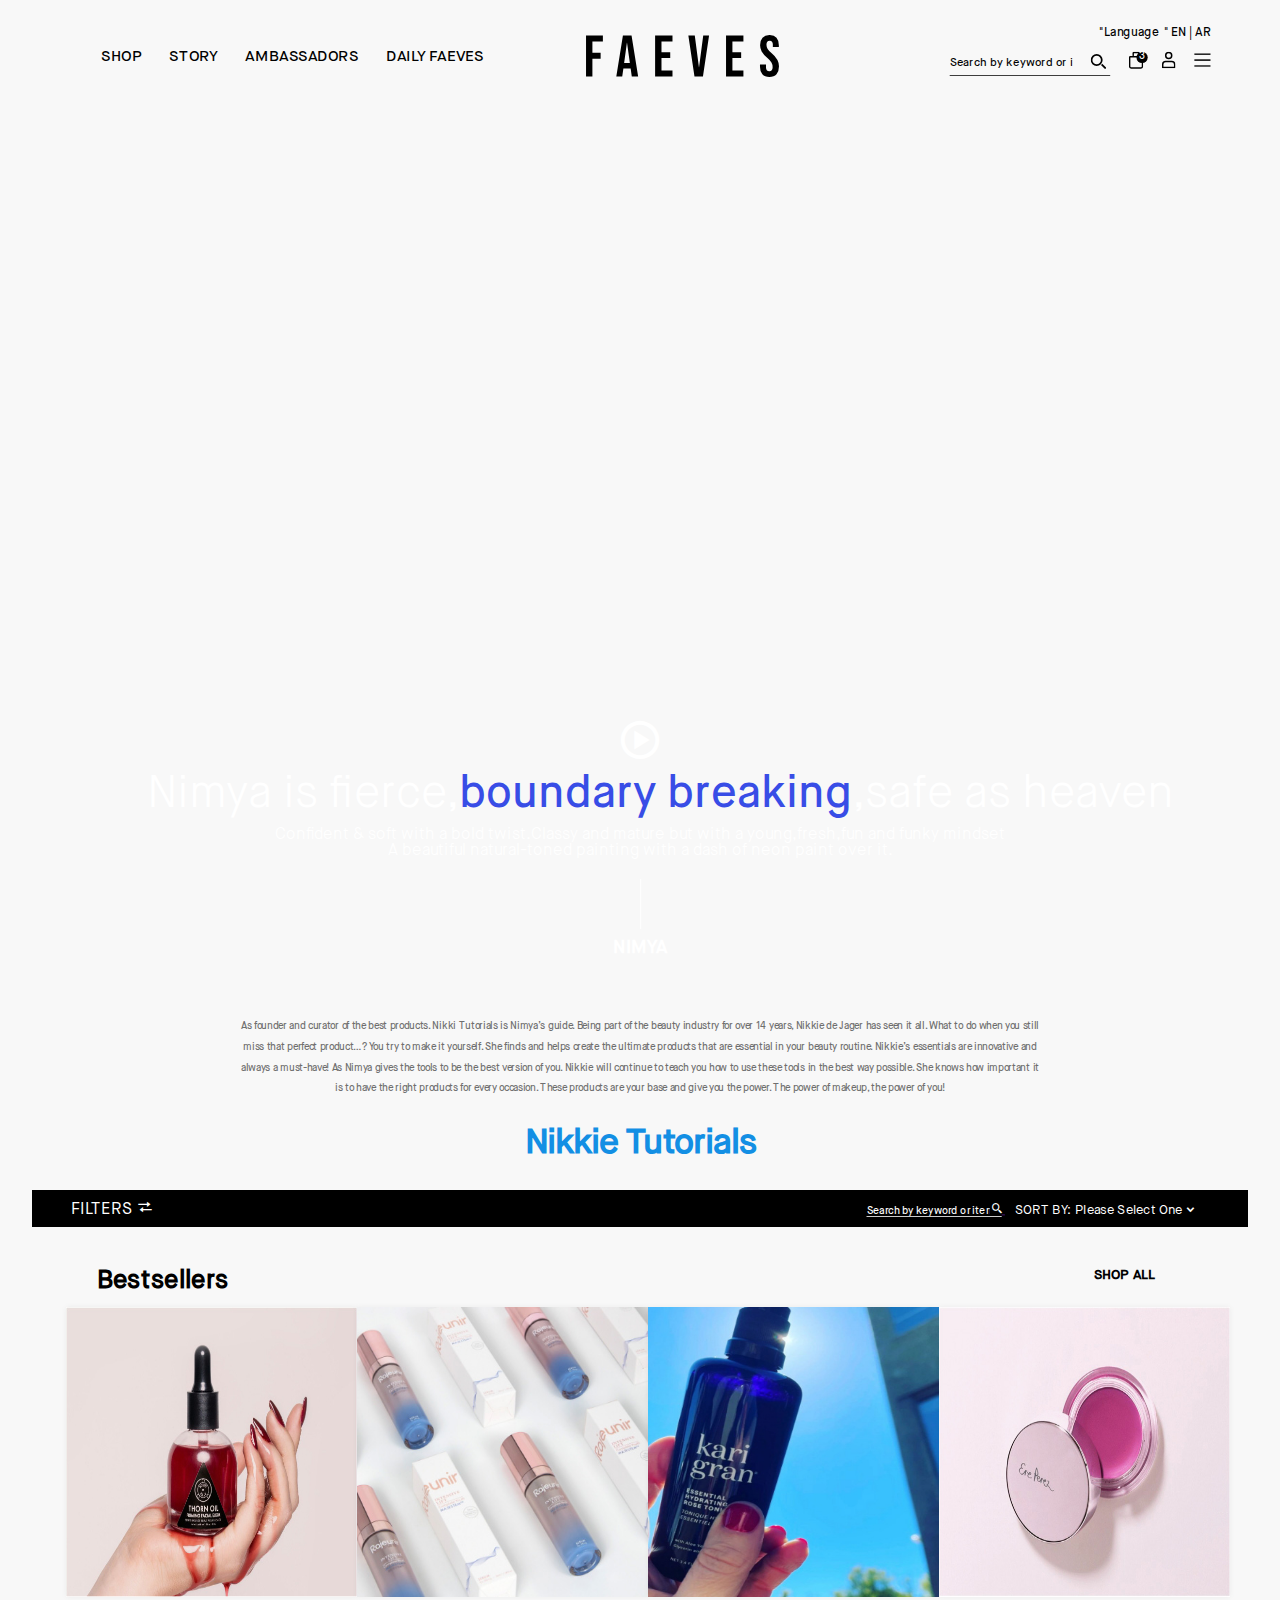
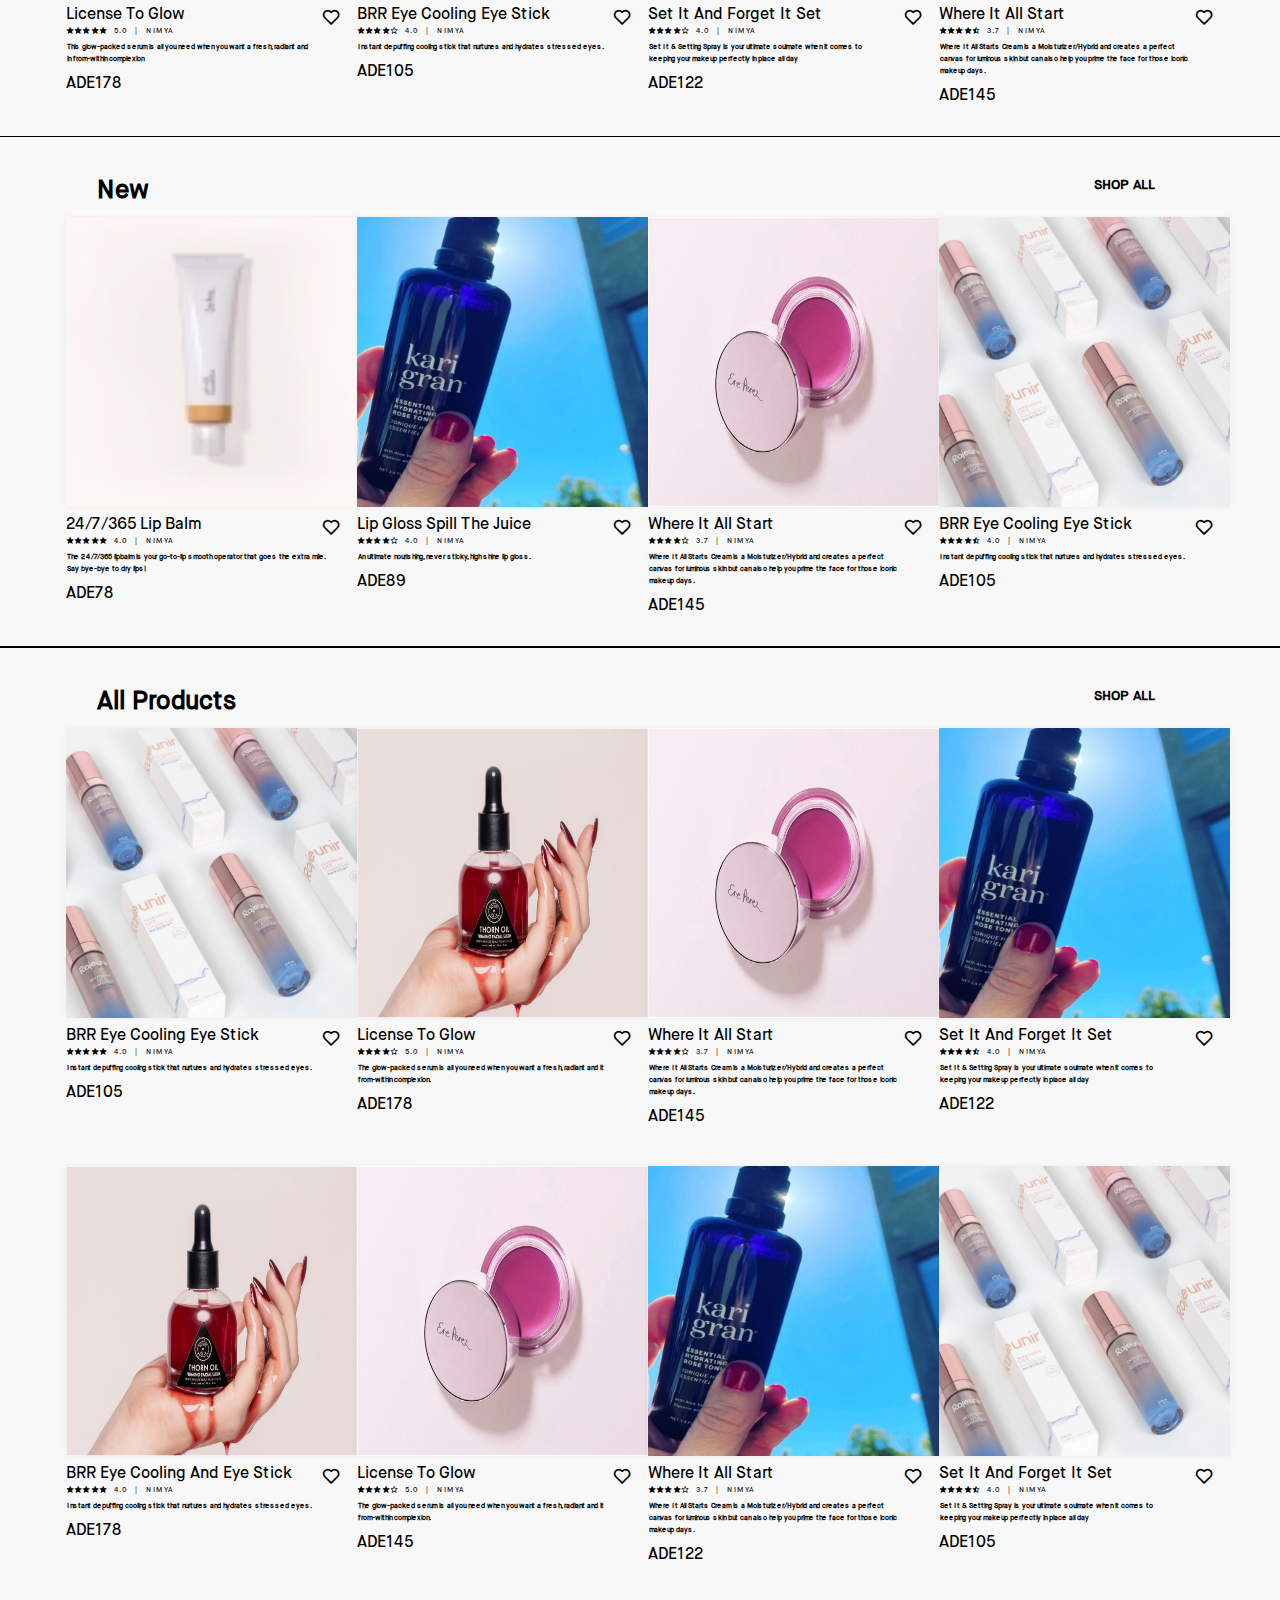
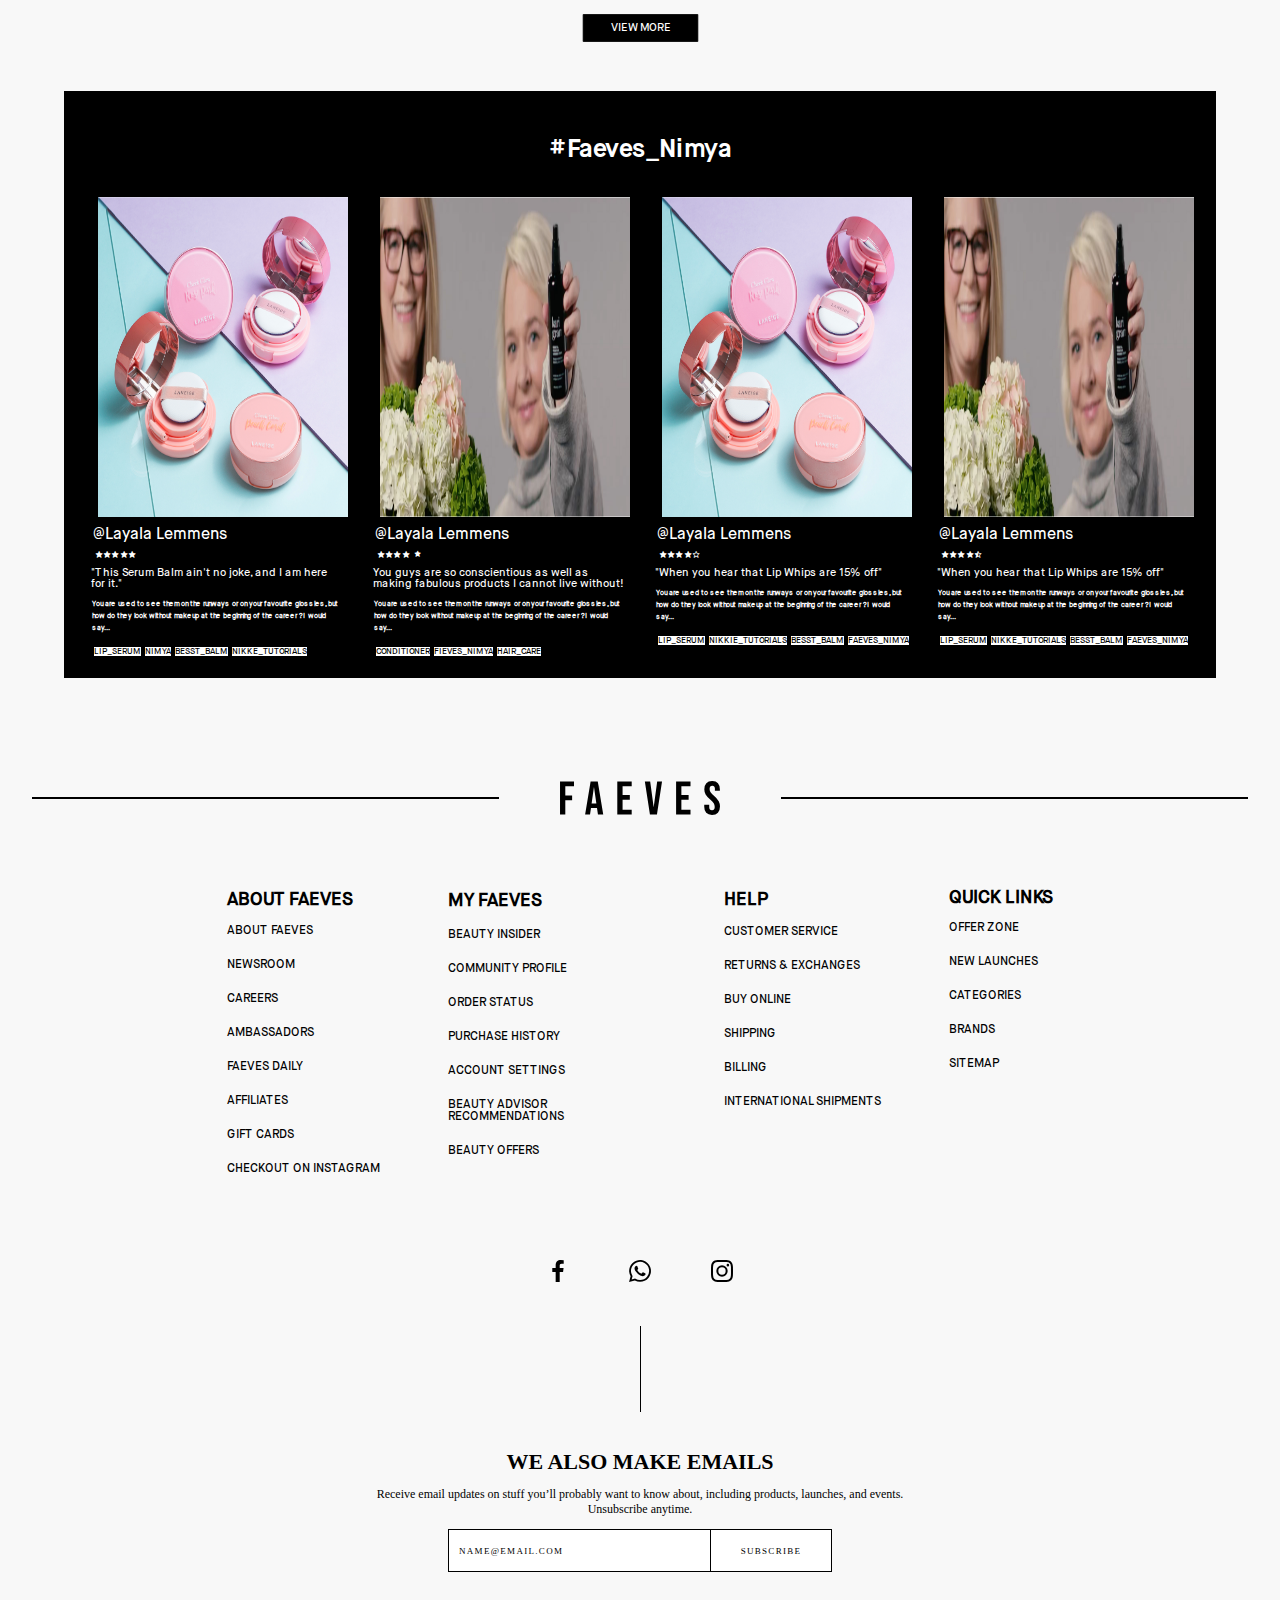
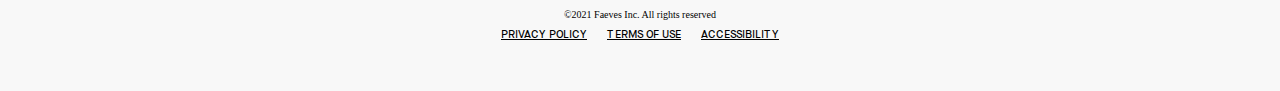
==== page1.html @ 7bf9bc18 "1st commit" ====
<!DOCTYPE html>
<html lang="en">
<head>
    <meta charset="UTF-8">
    <meta name="viewport" content="width=device-width, initial-scale=1.0">
    <title>Faeves</title>
    <link rel="stylesheet" href="./page1.css">
    <link rel="stylesheet" href="./header.css">
    <link rel="stylesheet" href="./footer.css">
    <link rel="stylesheet" href="./video.css">
        <!-- or -->
        <link rel="stylesheet"
        href="https://unpkg.com/boxicons@latest/css/boxicons.min.css">
        <link rel="stylesheet" href="./header.css">

</head>
<body>
      <!-- <nav>
        <li>
           <a href="#" class="link burgerDropdown">
            <svg id="Component_45_11" data-name="Component 45 - 11"
            xmlns="https://www.w3.org/2000/svg" width="22" height="22"></svg>
           </a>
        </li>
        </ul>
    </div>
</div>
</nav>  
 -->


<nav class=" navbar container "  >
<div class="left">
    <ul class="list">
        <li><a href="#">SHOP</a></li>
        <li><a href="#">STORY</a></li>
        <li><a href="#">AMBASSADORS</a></li>
        <li><a href="#">DAILY FAEVES</a></li>
    </ul>
   
</div>
  <div>
    <a href="index.html" class="brand_logo"> 
        <img src="./images/faeves_logo.svg" alt="">
    </a>
</div>

<div class="right_nav">
<div class="Language">
    <p class="languageText">"Language &nbsp;"
        <span class="languageOption"> EN | AR</span>
    </p>
</div>

<ul class="right_nav-bottom" style="display: flex;">
    <li class="search">
      <a href="/search.html" class="header-search-input">
        <input type="text" placeholder="Search by keyword or item" disabled="">
        <svg xmlns="http://www.w3.org/2000/svg" width="20.479" height="19.675" viewBox="0 0 20.479 19.675">
          <g id="Group_6273" data-name="Group 6273" transform="translate(0)">
            <path id="Path_17" data-name="Path 17" d="M-2770.068,1615.45h0a1.267,1.267,0,0,1-1.792,0l-4.611-4.611a8.842,8.842,0,0,0,1.677-1.909l4.727,4.727A1.267,1.267,0,0,1-2770.068,1615.45Z" transform="translate(2790.176 -1596.146)"></path>
            <g id="Group_17" data-name="Group 17">
              <path id="Path_18" data-name="Path 18" d="M-2864.127,1535.663a7.977,7.977,0,0,1-7.969-7.968,7.977,7.977,0,0,1,7.969-7.968,7.977,7.977,0,0,1,7.968,7.968A7.977,7.977,0,0,1-2864.127,1535.663Zm0-13.643a5.681,5.681,0,0,0-5.675,5.675,5.681,5.681,0,0,0,5.675,5.675,5.682,5.682,0,0,0,5.675-5.675A5.682,5.682,0,0,0-2864.127,1522.02Z" transform="translate(2872.096 -1519.727)"></path>
            </g>
          </g>
        </svg>
      </a>
    </li>

    <li>
      <button type="button" id="cartBtn" aria-label="cart" class="link nav-button">
        <svg xmlns="http://www.w3.org/2000/svg" width="18.964" height="22.563" viewBox="0 0 18.964 22.563">
          <g id="Group_10890" data-name="Group 10890" transform="translate(4.74)">
            <path id="Path_788" data-name="Path 788" d="M1314.534,172.689a.949.949,0,0,1-.948-.948V168.9H1307.9v2.845a.948.948,0,0,1-1.9,0V168.9a1.9,1.9,0,0,1,1.9-1.9h5.689a1.9,1.9,0,0,1,1.9,1.9v2.845A.949.949,0,0,1,1314.534,172.689Z" transform="translate(-1306 -167)"></path>
          </g>
          <path id="Path_789" data-name="Path 789" d="M1318.068,171H1302.9a1.9,1.9,0,0,0-1.9,1.9v12.327a2.845,2.845,0,0,0,2.845,2.845h13.275a2.844,2.844,0,0,0,2.845-2.845V172.9A1.9,1.9,0,0,0,1318.068,171Zm0,14.223a.949.949,0,0,1-.948.948h-13.275a.949.949,0,0,1-.948-.948V172.9h15.171Z" transform="translate(-1301 -165.505)"></path>
        </svg>
        <span class="cartQuantity"> 3 </span>
      </button>
    </li>

    <li>
      <button type="button" id="signInBtn" aria-label="Sign-In" class="link nav-button">
        <svg id="user_profile_people" data-name="user, profile, people" xmlns="http://www.w3.org/2000/svg" width="18" height="22" viewBox="0 0 18 22">
          <path id="user_profile_people-2" data-name="user, profile, people" d="M12,11A5,5,0,1,0,7,6,5,5,0,0,0,12,11Zm0-8A3,3,0,1,1,9,6a3,3,0,0,1,3-3ZM4,23H20a1,1,0,0,0,1-1V18a5.006,5.006,0,0,0-5-5H8a5.006,5.006,0,0,0-5,5v4a1,1,0,0,0,1,1Zm1-5a3,3,0,0,1,3-3h8a3,3,0,0,1,3,3v3H5Z" transform="translate(-3 -1)"></path>
        </svg>
      </button>
    </li>
    <li>
      <a href="#" class="link burgerDropdown" id="burgerDropdown">
        <svg id="Component_45_11" data-name="Component 45 – 11" xmlns="http://www.w3.org/2000/svg" width="22" height="18" viewBox="0 0 22 18">
          <g id="Group_867" data-name="Group 867" transform="translate(0.001)">
            <g id="Group_866" data-name="Group 866">
              <g id="Group_865" data-name="Group 865">
                <g id="Group_864" data-name="Group 864">
                  <g id="Group_863" data-name="Group 863">
                    <rect id="Rectangle_861" data-name="Rectangle 861" width="22" height="2" transform="translate(-0.001)"></rect>
                    <rect id="Rectangle_862" data-name="Rectangle 862" width="22" height="2" transform="translate(-0.001 8)"></rect>
                    <rect id="Rectangle_863" data-name="Rectangle 863" width="22" height="2" transform="translate(-0.001 16)"></rect>
                  </g>
                </g>
              </g>
            </g>
          </g>
        </svg>
       </a>
    </li>
  </ul>
</div>
 </nav>
    <section >
     <video src="./videos/pexels-jean-van-der-meulen-11254215 (2160p).mp4" autoplay loop muted  height="100"></video>
    
    <div class="video-text">
    <i class='bx bx-play-circle'></i>
    <h2>Nimya is fierce,<span style="color: rgb(56, 77, 230);">boundary breaking</span>,safe as heaven</h2>
    <p>Confident & soft with a bold twist.Classy and mature but with a young,fresh,fun and funky mindset</p>
    <p>A beautiful natural-toned painting with a dash of neon paint over it.</p>
    <div class="nimya">  <span></span>
    </div>
    <h4>NIMYA</h4>
    </section>
     
    <section>
    <div class="brandText">As founder and curator of the best products. Nikki Tutorials is Nimya’s guide. Being part of the beauty industry for over 14 years, Nikkie de Jager has seen it all. What to do when you still <br>
       miss that perfect product…? You try to make it yourself. She finds and helps create the ultimate products that are essential in your beauty routine. Nikkie’s essentials are innovative and <br>
        always a must-have! As Nimya gives the tools to be the best version of you. Nikkie will continue to teach you how to use these tools in the best way possible. She knows how important it <br>
         is to have the right products for every occasion. These products are your base and give you the power. The power of makeup, the power of you!
         
         <h1> Nikkie Tutorials</h1>
   </div>   
      </section>

      
     
     <!--- Bestsellers -->
    
     <section>
      <nav class="product-nav  container">
       <div class="filter">
           FILTERS <i class='bx bx-transfer'></i>
        </div>
       <div class="filter-right">
          <a href="" class="search_input">
           <input type="text" placeholder="Search by keyword or item" disabled="">
           <i class='bx bx-search-alt-2' style="width: 20.479; height: 19.675;"></i>
       </a>
       <p>SORT BY: Please Select One</p>
        <i class='bx bxs-chevron-down' ></i>
      </div>
      </nav>
</section>

        <!-- Bestsellers Products -->
        <section class="bestsellers" id="product">
          <div class="right-text">
            <h4>Bestsellers</h4> 
            <h5>SHOP ALL</h5>
          </div>
          
          <div class="products">
            <div class="row">
              <div class="img1">
                <img src="./images/curatedBrand/curatedBrand_five.jpg" alt=""></div>
               <div class="product-text">
                <p>License To Glow</p>
                <p class="heart-icon">
                  <i class='bx bx-heart'></i>
                 </p>
               </div>
               <div class="ratting">
                <i class='bx bxs-star'></i>
                <i class='bx bxs-star'></i>
                <i class='bx bxs-star'></i>
                <i class='bx bxs-star'></i>
                <i class='bx bxs-star'></i>
                <p> 5.0 &nbsp; | &nbsp; NIMYA</p>
               </div>

               <div class="price">
                <h6>This glow-packed serum is all you need when you want a fresh, radiant and <br>
                  in from-within complexion </h6>
                  <p>ADE178</p>

               </div>
            </div>
                  
            <div class="row">
              <div class="img2">
                <img src="./images/signup/shopCategory/category_four.jpg" alt=""></div>
              <div class="product-text">
                <p>BRR Eye Cooling Eye Stick</p>
                <p class="heart-icon">
                  <i class='bx bx-heart'></i>
                 </p>
               </div>
               <div class="ratting">
                <i class='bx bxs-star'></i>
                <i class='bx bxs-star'></i>
                <i class='bx bxs-star'></i>
                <i class='bx bxs-star'></i>
                <i class='bx bx-star'></i>
                <p> 4.0 &nbsp; | &nbsp; NIMYA</p>
               </div>

               <div class="price">
                <h6>Instant depuffing cooling stick that nurtunes and hydrates stressed eyes. </h6>
                  <p>ADE105</p>

               </div>
            </div>
            <div class="row">
              <div class="img3">
                <img src="./images/reviewSlider/revImg_two.jpg" alt="">
              </div>
              <div class="product-text">
                <p>Set It And Forget It Set </p>
                <p class="heart-icon">
                  <i class='bx bx-heart'></i>
                 </p>
               </div>
               <div class="ratting">
                <i class='bx bxs-star'></i>
                <i class='bx bxs-star'></i>
                <i class='bx bxs-star'></i>
                <i class='bx bxs-star'></i>
                <i class='bx bx-star'></i>
                <p> 4.0 &nbsp; | &nbsp; NIMYA</p>
               </div>

               <div class="price">
                <h6>Set It & Setting Spray is your ultimate soulmate when it comes to <br>
                keeping your makeup perfectly in place all day </h6>
                  <p>ADE122</p>

               </div>
            </div>
            <div class="row">
              <div class="img4">
                <img src="./images/curatedBrand/curatedBrand_two.jpg" alt="">
              </div>
              <div class="product-text">
                <p>Where It All Start</p>
                <p class="heart-icon">
                  <i class='bx bx-heart'></i>
                 </p>
               </div>
               <div class="ratting">
                <i class='bx bxs-star'></i>
                <i class='bx bxs-star'></i>
                <i class='bx bxs-star'></i>
                <i class='bx bxs-star'></i>
                <i class='bx bxs-star-half' ></i>
                <p> 3.7 &nbsp; | &nbsp; NIMYA</p>
               </div>

               <div class="price">
                <h6>Where It All Starts Cream is a Moisturizer/Hybrid and creates a perfect <br>
                canvas for luminous skin but can also help you prime the face for those iconic <br>
                makeup days. </h6>
                  <p>ADE145</p>
               </div>
            </div>
          </div>
          <span></span>
        </section>

        <div class="product-seperator">
          <span></span>
      </div>
        
                 <!--New Products -->


                 <section class="bestsellers"  id="product">
                  <div class="right-text">
                    <h4>New</h4>
                    <h5>SHOP ALL</h5>
                  </div>
                  <div class="products">
                    <div class="row ">
                      <div class="img5">
                        <img src="./images/header/cartImg/cart-img-two.jpg" alt="">
                      </div>
                      <div class="product-text">
                        <p>24/7/365 Lip Balm</p>
                        <p class="heart-icon">
                          <i class='bx bx-heart'></i>
                         </p>
                       </div>
                       <div class="ratting">
                        <i class='bx bxs-star'></i>
                        <i class='bx bxs-star'></i>
                        <i class='bx bxs-star'></i>
                        <i class='bx bxs-star'></i>
                        <i class='bx bxs-star'></i>
                        <p> 4.0 &nbsp; | &nbsp; NIMYA</p>
                       </div>
        
                       <div class="price">
                        <h6>The 24/7/365 lipbalm is your go-to-lip smooth operator that goes the extra mile. <br>
                        Say bye-bye to dry lips! </h6>
                          <p>ADE78</p>
        
                       </div>
                    </div>
                          
                    <div class="row ">
                      <div class="img6">
                        <img src="./images/reviewSlider/revImg_two.jpg" alt="">
                      </div>
                      
                      <div class="product-text">
                        <p>Lip Gloss Spill The Juice</p>
                        <p class="heart-icon">
                          <i class='bx bx-heart'></i>
                         </p>
                       </div>
                       <div class="ratting">
                        <i class='bx bxs-star'></i>
                        <i class='bx bxs-star'></i>
                        <i class='bx bxs-star'></i>
                        <i class='bx bxs-star'></i>
                        <i class='bx bx-star'></i>
                        <p> 4.0 &nbsp; | &nbsp; NIMYA</p>
                       </div>
        
                       <div class="price">
                        <h6> An ultimate nourishing, never sticky, high shine lip gloss.</h6> 
                          <p>ADE89</p>
        
                       </div>
                    </div>
                    <div class="row">
                      <div class="img7">
                        <img src="./images/curatedBrand/curatedBrand_two.jpg" alt="">
                      </div>
                      
                      <div class="product-text">
                        <p>Where It All Start</p>
                        <p class="heart-icon">
                          <i class='bx bx-heart'></i>
                         </p>
                       </div>
                       <div class="ratting">
                        <i class='bx bxs-star'></i>
                        <i class='bx bxs-star'></i>
                        <i class='bx bxs-star'></i>
                        <i class='bx bxs-star'></i>
                        <i class='bx bx-star'></i>
                        <p> 3.7 &nbsp; | &nbsp; NIMYA</p>
                       </div>
        
                       <div class="price">
                        <h6>Where It All Starts Cream is a Moisturizer/Hybrid and creates a perfect <br>
                          canvas for luminous skin but can also help you prime the face for those iconic <br>
                          makeup days. </h6>
                          <p>ADE145</p>
        
                       </div>
                    </div>
                    <div class="row ">
                      <div class="img8">
                        <img src="./images/signup/shopCategory/category_four.jpg" alt="">
                      </div>
                      
                      <div class="product-text">
                        <p>BRR Eye Cooling Eye Stick</p>
                        <p class="heart-icon">
                          <i class='bx bx-heart'></i>
                         </p>
                       </div>
                       <div class="ratting">
                        <i class='bx bxs-star'></i>
                        <i class='bx bxs-star'></i>
                        <i class='bx bxs-star'></i>
                        <i class='bx bxs-star'></i>
                        <i class='bx bxs-star-half' ></i>
                        <p> 4.0 &nbsp; | &nbsp; NIMYA</p>
                       </div>
        
                       <div class="price">
                        <h6>Instant depuffing cooling stick that nurtures and hydrates stressed eyes. </h6>
                          <p>ADE105</p>
                       </div>
                    </div>
                  </div>
                 </section>
                 
                 <div class="product-seperator">
                  <span></span>
              </div>


              <!-- All Products-->

              <section class="bestsellers"  id="product">
                <div class="right-text">
                  <h4>All Products</h4>
                  <h5>SHOP ALL</h5>
                </div>
                <div class="products">
                  <div class="row ">
                    <div class="img9">
                      <img src="./images/signup/shopCategory/category_four.jpg" alt="">
                    </div>
                    
                    <div class="product-text">
                      <p>BRR Eye Cooling Eye Stick</p>
                      <p class="heart-icon">
                        <i class='bx bx-heart'></i>
                       </p>
                     </div>
                     <div class="ratting">
                      <i class='bx bxs-star'></i>
                      <i class='bx bxs-star'></i>
                      <i class='bx bxs-star'></i>
                      <i class='bx bxs-star'></i>
                      <i class='bx bxs-star'></i>
                      <p> 4.0 &nbsp; | &nbsp; NIMYA</p>
                     </div>
      
                     <div class="price">
                      <h6>Instant depuffing cooling stick that nurtures and hydrates stressed eyes. </h6>
                        <p>ADE105</p>
      
                     </div>
                  </div>
                        
                  <div class="row">
                    <div class="img10">
                      <img src="./images/curatedBrand/curatedBrand_five.jpg" alt="">
                    </div>
                   
                    <div class="product-text">
                      <p>License To Glow</p>
                      <p class="heart-icon">
                        <i class='bx bx-heart'></i>
                       </p>
                     </div>
                     <div class="ratting">
                      <i class='bx bxs-star'></i>
                      <i class='bx bxs-star'></i>
                      <i class='bx bxs-star'></i>
                      <i class='bx bxs-star'></i>
                      <i class='bx bx-star'></i>
                      <p> 5.0 &nbsp; | &nbsp; NIMYA</p>
                     </div>
      
                     <div class="price">
                      <h6>The glow-packed serum is all you need when you want a fresh, radiant and it <br>
                      from-within complexion.</h6> 
                        <p>ADE178</p>
      
                     </div>
                  </div>
                  <div class="row ">
                    <div class="img11">
                      <img src="./images/curatedBrand/curatedBrand_two.jpg" alt="">
                    </div>
                   
                    <div class="product-text">
                      <p>Where It All Start</p>
                      <p class="heart-icon">
                        <i class='bx bx-heart'></i>
                       </p>
                     </div>
                     <div class="ratting">
                      <i class='bx bxs-star'></i>
                      <i class='bx bxs-star'></i>
                      <i class='bx bxs-star'></i>
                      <i class='bx bxs-star'></i>
                      <i class='bx bx-star'></i>
                      <p> 3.7 &nbsp; | &nbsp; NIMYA</p>
                     </div>
      
                     <div class="price">
                      <h6>Where It All Starts Cream is a Moisturizer/Hybrid and creates a perfect <br>
                        canvas for luminous skin but can also help you prime the face for those iconic <br>
                        makeup days. </h6>
                        <p>ADE145</p>
      
                     </div>
                  </div>
                  <div class="row">
                    <div class="img12">
                      <img src="./images/reviewSlider/revImg_two.jpg" alt="">
                    </div>
                   
                    <div class="product-text">
                      <p>Set It And Forget It Set</p>
                      <p class="heart-icon">
                        <i class='bx bx-heart'></i>
                       </p>
                     </div>
                     <div class="ratting">
                      <i class='bx bxs-star'></i>
                      <i class='bx bxs-star'></i>
                      <i class='bx bxs-star'></i>
                      <i class='bx bxs-star'></i>
                      <i class='bx bxs-star-half' ></i>
                      <p> 4.0 &nbsp; | &nbsp; NIMYA</p>
                     </div>
      
                     <div class="price">
                      <h6>Set It & Setting Spray is your ultimate soulmate when it comes to <br>
                        keeping your makeup perfectly in place all day  </h6>
                        <p>ADE122</p>
                     </div>
                  </div>
                </div>
               </section>

                        
              <section class="bestsellers"  id="product">
                <div class="right-text">
                </div>
                <div class="products">
                  <div class="row ">
                    <div class="img13">
                      <img src="./images/curatedBrand/curatedBrand_five.jpg" alt="">
                    </div>
                    <div class="product-text">
                      <p>BRR Eye Cooling And Eye Stick</p>
                      <p class="heart-icon">
                        <i class='bx bx-heart'></i>
                       </p>
                     </div>
                     <div class="ratting">
                      <i class='bx bxs-star'></i>
                      <i class='bx bxs-star'></i>
                      <i class='bx bxs-star'></i>
                      <i class='bx bxs-star'></i>
                      <i class='bx bxs-star'></i>
                      <p> 4.0 &nbsp; | &nbsp; NIMYA</p>
                     </div>
      
                     <div class="price">
                      <h6>Instant depuffing cooling stick that nurtures and hydrates stressed eyes. </h6>
                        <p>ADE178</p>
      
                     </div>
                  </div>
                        
                  <div class="row ">
                    <div class="img14">
                      <img src="./images/curatedBrand/curatedBrand_two.jpg" alt="">
                    </div>
                    
                    <div class="product-text">
                      <p>License To Glow</p>
                      <p class="heart-icon">
                        <i class='bx bx-heart'></i>
                       </p>
                     </div>
                     <div class="ratting">
                      <i class='bx bxs-star'></i>
                      <i class='bx bxs-star'></i>
                      <i class='bx bxs-star'></i>
                      <i class='bx bxs-star'></i>
                      <i class='bx bx-star'></i>
                      <p> 5.0 &nbsp; | &nbsp; NIMYA</p>
                     </div>
      
                     <div class="price">
                      <h6>The glow-packed serum is all you need when you want a fresh, radiant and it <br>
                      from-within complexion.</h6> 
                        <p>ADE145</p>
      
                     </div>
                  </div>
                  <div class="row ">
                    <div class="img15">
                      <img src="./images/reviewSlider/revImg_two.jpg" alt="">
                    </div>
                   
                    <div class="product-text">
                      <p>Where It All Start</p>
                      <p class="heart-icon">
                        <i class='bx bx-heart'></i>
                       </p>
                     </div>
                     <div class="ratting">
                      <i class='bx bxs-star'></i>
                      <i class='bx bxs-star'></i>
                      <i class='bx bxs-star'></i>
                      <i class='bx bxs-star'></i>
                      <i class='bx bx-star'></i>
                      <p> 3.7 &nbsp; | &nbsp; NIMYA</p>
                     </div>
      
                     <div class="price">
                      <h6>Where It All Starts Cream is a Moisturizer/Hybrid and creates a perfect <br>
                        canvas for luminous skin but can also help you prime the face for those iconic <br>
                        makeup days. </h6>
                        <p>ADE122</p>
      
                     </div>
                  </div>
                  <div class="row">
                    <div class="img16">
                      <img src="./images/signup/shopCategory/category_four.jpg" alt="">
                    </div>
                   
                    <div class="product-text">
                      <p>Set It And Forget It Set </p>
                      <p class="heart-icon">
                        <i class='bx bx-heart'></i>
                       </p>
                     </div>
                     <div class="ratting">
                      <i class='bx bxs-star'></i>
                      <i class='bx bxs-star'></i>
                      <i class='bx bxs-star'></i>
                      <i class='bx bxs-star'></i>
                      <i class='bx bxs-star-half' ></i>
                      <p> 4.0 &nbsp; | &nbsp; NIMYA</p>
                     </div>
      
                     <div class="price">
                      <h6>Set It & Setting Spray is your ultimate soulmate when it comes to <br>
                        keeping your makeup perfectly in place all day  </h6>
                        <p>ADE105</p>
                     </div>
                  </div>
                </div>
               </section>

               <div class="view-more"><p>VIEW MORE</p></div>


                  <!--#Fieves-NIMYA-->

                  <section class="bestsellers-dark"  id="product">
                    <div class="right-text-dark">
                       <p>#Faeves_Nimya</p>
                      
                    </div>
                    <div class="products-dark">
                      <div class="row-dark">
                        <img src="./images/signup/shopCategory/category_three.png" alt="">
                         <div class="product-dark">
                          <p>@Layala Lemmens</p>
                         </div>
                       
                         <div class="ratting-dark">
                          <i class='bx bxs-star'></i>
                          <i class='bx bxs-star'></i>
                          <i class='bx bxs-star'></i>
                          <i class='bx bxs-star'></i>
                          <i class='bx bxs-star'></i>
                         </div>
                         <div class="product-detail"> "This Serum Balm ain't no joke, and I am here <br>
                          for it."</div>
          
                         <div class="price-dark">
                          <h6>You are used to see them on the runways or on your favourite glossies, but <br>
                              how do they look without makeup at the beginning of the career ?I would <br>
                              say... </h6>
                              <div class="product_foot"> <p>LIP_SERUM </p> <p> NIMYA </p> 
                                 <p> BESST_BALM</p> <p> NIKKE_TUTORIALS</p></div>
                         </div>
                      </div>
                            
                      <div class="row-dark">
                        <img src="./images/brandDetails/brandpagebg.jpg" alt="">
                         <div class="product-dark">
                          <p>@Layala Lemmens</p>
                         </div>
                      
                         <div class="ratting-dark">
                          <i class='bx bxs-star'></i>
                          <i class='bx bxs-star'></i>
                          <i class='bx bxs-star'></i>
                          <i class='bx bxs-star'></i>
                          <p class='bx bxs-star'></p>
                         </div>
                         <div class="product-detail">You guys are so conscientious as well as <br>
                          making fabulous products I cannot live without!</div>
          
                         <div class="price-dark">
                          <h6>You are used to see them on the runways or on your favourite glossies, but <br>
                            how do they look without makeup at the beginning of the career ?I would <br>
                            say...  </h6> 
                            <div class="product_foot"> <p>CONDITIONER </p> <p>FIEVES_NIMYA </p> 
                              <p>HAIR_CARE</p></div>
                         </div>
                      </div>
                      <div class="row-dark">
                        <img src="./images/signup/shopCategory/category_three.png" alt="">
                         <div class="product-dark">
                          <p> @Layala Lemmens</p>
                         </div>
                       
                         <div class="ratting-dark">
                          <i class='bx bxs-star'></i>
                          <i class='bx bxs-star'></i>
                          <i class='bx bxs-star'></i>
                          <i class='bx bxs-star'></i>
                          <i class='bx bx-star'></i>
                         </div>
                          <div class="product-detail"> "When you hear that Lip Whips are 15% off"</div>
          
                         <div class="price-dark">
                          <h6>You are used to see them on the runways or on your favourite glossies, but <br>
                            how do they look without makeup at the beginning of the career ?I would <br>
                            say... </h6>
                            <div class="product_foot"> <p>LIP_SERUM </p> <p>NIKKIE_TUTORIALS </p> 
                              <p> BESST_BALM</p> <p> FAEVES_NIMYA</p></div>
          
                         </div>
                      </div>
                      <div class="row-dark">
                        <img src="./images/brandDetails/brandpagebg.jpg" alt="">
                         <div class="product-dark">
                          <p>@Layala Lemmens</p>
                         </div>
                        
                         <div class="ratting-dark">
                          <i class='bx bxs-star'></i>
                          <i class='bx bxs-star'></i>
                          <i class='bx bxs-star'></i>
                          <i class='bx bxs-star'></i>
                          <i class='bx bxs-star-half' ></i>
                          
                         </div>
                         <div class="product-detail">"When you hear that Lip Whips are 15% off"</div>
          
                         <div class="price-dark">
                          <h6>You are used to see them on the runways or on your favourite glossies, but <br>
                            how do they look without makeup at the beginning of the career ?I would <br>
                            say...</h6>
                            <div class="product_foot"> <p>LIP_SERUM </p> <p>NIKKE_TUTORIALS </p> 
                              <p> BESST_BALM</p> <p>FAEVES_NIMYA</p></div>
          
                         </div>
                      </div>
                    </div>
                   </section>
                  





     <!-- FOOTER -->
          <footer class="footer container">
            <div class="custom_container">
            <div class="footer-line">
           <span></span>

        <a class="footer-logo-link" href="/">
          <img class="footer-logo-img" src="./images/faeves_logo.svg" alt="">
        </a>

        <span></span>
      </div>

      <div class="footer-link-list">
        <div class="footer-coloumn footer_list">
          <p class="first-coloumn-heading"><strong>About faeves</strong></p>
          <a href="#" class="first-coloumn-link"> About faeves </a>
          <a href="#" class="first-coloumn-link">Newsroom </a>
          <a href="#" class="first-coloumn-link"> Careers </a>
          <a href="#" class="first-coloumn-link">Ambassadors </a>
          <a href="#" class="first-coloumn-link">Faeves Daily </a>
          <a href="#" class="first-coloumn-link"> Affiliates </a>
          <a href="#" class="first-coloumn-link"> Gift Cards </a>
          <a href="#" class="first-coloumn-link"> Checkout on Instagram </a>
        </div>
        <div class="footer-coloumn footer_list">
            <p class="first-coloumn-heading"><strong>My faeves</strong></p>
            <a href="#" class="first-coloumn-link"> Beauty Insider </a>
            <a href="#" class="first-coloumn-link"> Community Profile </a>
            <a href="#" class="first-coloumn-link"> Order Status </a>
            <a href="#" class="first-coloumn-link">Purchase History </a>
            <a href="#" class="first-coloumn-link">Account Settings </a>
            <a href="#" class="first-coloumn-link">
              Beauty Advisor Recommendations
            </a>
            <a href="#" class="first-coloumn-link"> Beauty Offers</a>
          </div>


          <div class="footer-coloumn footer_list">
            <p class="first-coloumn-heading"> <strong> Help</strong></p>
            <a href="#" class="first-coloumn-link"> Customer Service </a>
            <a href="#" class="first-coloumn-link"> Returns &amp; Exchanges</a>
            <a href="#" class="first-coloumn-link"> Buy Online </a>
            <a href="#" class="first-coloumn-link">Shipping </a>
            <a href="#" class="first-coloumn-link">Billing </a>
            <a href="#" class="first-coloumn-link">International Shipments </a>
          </div>

          <div class="footer-coloumn footer_list">
            <p class="first-coloumn-heading"> <strong>Quick links</strong></p>
            <a href="#" class="first-coloumn-link"> OFFER ZONE</a>
            <a href="#" class="first-coloumn-link"> NEW LAUNCHES</a>
            <a href="#" class="first-coloumn-link"> Categories </a>
            <a href="#" class="first-coloumn-link">Brands </a>
            <a href="#" class="first-coloumn-link">SITEMAP </a>
          </div>
       
          </div>
       

        </div>

      </div>

      <div class="footer-socials">
        <div class="footer-social-media">
          <div class="social-links">
            <a href="#" class="footer-facebook">
              <svg xmlns="http://www.w3.org/2000/svg" width="13.286" height="25.588" viewBox="0 0 13.286 25.588">
                <g id="Group_311" data-name="Group 311" transform="translate(13.286) rotate(90)">
                  <path id="f" d="M25.586,4.663H13.915V.746L9.364.159v4.5h-2.9c-1.319,0-2.214-.365-2.214-2.255V0H.179A33.246,33.246,0,0,0,0,3.508c0,3.473,2.121,5.85,6.013,5.85H9.368v3.927h4.551V9.359H25.588Z" transform="translate(0)"></path>
                </g>
              </svg>
            </a>
            <a href="#" class="footer-facebook">
              <svg xmlns="http://www.w3.org/2000/svg" width="25.465" height="25.587" viewBox="0 0 25.465 25.587">
                <g id="whatsapp.46d36d08" transform="translate(25.465) rotate(90)">
                  <path id="Path_8" data-name="Path 8" d="M25.587,25.465l-6.573-1.8a12.678,12.678,0,1,1,6.353-10.987h0a12.7,12.7,0,0,1-1.543,6.06Zm-4.06-7.033.227-.385a10.52,10.52,0,0,0,1.47-5.364h0A10.549,10.549,0,1,0,18.286,21.6l.4-.251,3.887,1.064Z" transform="translate(0 0)"></path>
                  <path id="Path_9" data-name="Path 9" d="M8.872.038C8.738.118,8.663.329,8.5.646S7.579,2.521,7.473,2.81s-.16.5.159.712,1.031.819,1.24,1,.24.369.08.687A8.645,8.645,0,0,1,7.38,7.76,9.517,9.517,0,0,1,5.188,9.524c-.318.184-.49.02-.646-.135s-.371-.316-.555-.475A2.163,2.163,0,0,0,3.455,8.6a.58.58,0,0,0-.553.027c-.16.079-1.72.712-2.354.976s-.538.519-.538.712-.01.4-.01.607a1.159,1.159,0,0,0,.4.845,3.554,3.554,0,0,0,2.642,1.108,6.152,6.152,0,0,0,3.277-1.295A14.1,14.1,0,0,0,11.1,6.168a17.787,17.787,0,0,0,.673-1.806,4.331,4.331,0,0,0,.128-2A3.266,3.266,0,0,0,10.4.227,2.658,2.658,0,0,0,8.872.038Z" transform="translate(6.829 6.252)" fillrule="evenodd"></path>
                </g>
              </svg>
            </a>

            <a href="#" class="footer-facebook">
              <svg xmlns="http://www.w3.org/2000/svg" width="24" height="24" viewBox="0 0 24 24">
                <path id="Path_1036" data-name="Path 1036" d="M5559.127,5442.125c3.2,0,3.6,0,4.8.1,3.3.1,4.8,1.7,4.9,4.9.1,1.3.1,1.6.1,4.8s0,3.6-.1,4.8c-.1,3.2-1.7,4.8-4.9,4.9-1.3.1-1.6.1-4.8.1s-3.6,0-4.8-.1c-3.3-.1-4.8-1.7-4.9-4.9-.1-1.3-.1-1.6-.1-4.8s0-3.6.1-4.8c.1-3.2,1.7-4.8,4.9-4.9C5555.527,5442.125,5555.927,5442.125,5559.127,5442.125Zm0-2.2c-3.3,0-3.7,0-4.9.1-4.4.2-6.8,2.6-7,7-.1,1.2-.1,1.6-.1,4.9s0,3.7.1,4.9c.2,4.4,2.6,6.8,7,7,1.2.1,1.6.1,4.9.1s3.7,0,4.9-.1c4.4-.2,6.8-2.6,7-7,.1-1.2.1-1.6.1-4.9s0-3.7-.1-4.9c-.2-4.4-2.6-6.8-7-7C5562.827,5439.925,5562.427,5439.925,5559.127,5439.925Zm0,5.8a6.2,6.2,0,1,0,6.2,6.2A6.231,6.231,0,0,0,5559.127,5445.725Zm0,10.2a4,4,0,1,1,4-4A4.012,4.012,0,0,1,5559.127,5455.925Zm6.4-11.8a1.4,1.4,0,1,0,1.4,1.4A1.367,1.367,0,0,0,5565.527,5444.125Z" transform="translate(-5547.127 -5439.925)"></path>
              </svg>
            </a>
          </div>
          <span class="social-link-seperator"> </span>
        </div>

        <h4 class="email-heading">We also make emails</h4>
        <p class="email-instruction">
          Receive email updates on stuff you’ll probably want to know about,
          including products, launches, and events. <br>
          Unsubscribe anytime.
        </p>
        <div class="input-container">
          <input class="email-input" type="email" placeholder="name@email.com">
          <button class="submit-button" type="button">Subscribe</button>
        </div>

        <div class="copyright-container">
          <p class="copyright">©2021 Faeves Inc. All rights reserved</p>
          <div class="bottom-link">
            <a href="#" class="privacy-policy"> Privacy Policy </a>
            <a href="#" class="privacy-policy"> Terms of Use </a>
            <a href="#" class="privacy-policy"> Accessibility </a>
          </div>
        </div>
      </div>
    
  </footer>




</body>
</html>
---- page1.css ----
*{
  margin: 0;
  padding: 0;
  box-sizing: border-box; 
  font-family: 'myfirstfont';

}

body{
  background-color: #F8F8F8;
  
}

.container {
  max-width: 1794px;
  width: 95%;
  margin: auto;
  padding-left: 3%;
  overflow: hidden;
}

@font-face {
  font-family: 'myfirstfont';
  src: url("./Fonts/fonts/MaisonNeue-Medium.ttf");
  
 /*  src: url("./Fonts/fonts/Helvetica-reg.ttf");
  src: url("./Fonts/fonts/helveticaNeue-Med.ttf"); */
  font-style: normal;
  font-weight: 100px;
 }
 @font-face {
  font-family: 'my2ndfont';
  src: url("./Fonts/fonts/MaisonNeue-Light.ttf");
 }
@font-face{font-family: 'my3rdfont';
  src: url("./Fonts/fonts/MaisonNeue-Book.ttf");

}
@font-face {
  font-family: 'my4thfont';
  src: url("./Fonts/fonts/MaisonNeue-Bold.ttf");
}


 .product-nav{
    background-color: #000;
    display: flex;
    color: #fff;
    font-family: 'myfirstfont';
    justify-content:space-between;
    align-items: center;
    background: #000000 0% 0% no-repeat padding-box;
    border: 1px solid #000000;
    opacity: 1;
    list-style: none;
    margin-top: 65px;

} 
.filter{
 font-family: 'my3rdfont';
}
.filter-right p{
  font-family: 'my3rdfont';
  margin-left: 12px;
}

.filter-right{
  list-style: none;
  display: flex;
  padding: 7px;
  align-items: flex-end;
  scale: .8;
  font-family: 'my2ndfont';
  
}

.filter-right input{
 font-size: 15px;
  border: none;
  outline: none;
  padding-right: 15px;
  border-bottom: 1px solid #FFFFFF;
  color: #000000;
  background-color: transparent;
  cursor: pointer !important; 
  align-items: center;
}
.filter-right input::placeholder{
  font-size: 13px;
  font-weight: 100;
  color: #fff;
}

.filter-right i{
  color: #fff;
  font-size: 16px;
  padding:2px;
  
}
.search_input i{
  margin-left: -20px;

}
.search-input input{
 margin-left: 8px;
}

.right-text {
  color: #000;
  font-size: 28px;
  text-transform: capitalize;
  text-align: left;
  margin-top: 25px;
  scale: .9;
  margin-left: -28px;
  display: flex;
  justify-content: space-between;

}
.right-text h5{
  font-size: 15px;
}
.right-text h4{
  margin-bottom: 13px;
}


.bestsellers{
  padding: 2px ;
  margin: auto;
  margin-top: 12px;
  width: 90%;
 
}
.products{
  display: grid;
  grid-template-columns: repeat(auto-fit, minmax(260px,  auto));
  gap: 1rem;
}

.product-text {
    margin-top: 10px; 
    display: flex;
    justify-content: space-between;
 }
.heart-icon{
display: flex;
flex-flow: row-reverse;
font-size: 20px;
  }

.row{
  position: relative;
  transition: all .40s;
}

.row img  {
  width: 291px;
  height: 290px;
  transition: all .40s;
  box-shadow: 0px 0px 6px #0000000D; 
}

.img1 img:hover{
  content: url(./images/signup/shopCategory/category_threeHov.jpg);
  width: 291px;
  height: 290px;
    
}

.img2 img:hover{
  content: url(./images/ambassadorPage/artists/artist-one.jpg);
  width: 291px;
  height: 290px;
}
.img3 img:hover{
  content: url(./images/brandDetails/brandpagebg.jpg);
  width: 291px;
  height: 290px;
}
.img4 img:hover{
  content: url(./images/reviewSlider/revImg_four.jpg);
  width: 291px;
  height: 290px;
}
.img5 img:hover{
  content: url(./images/signup/shopCategory/category_threeHov.jpg);
  width: 291px;
  height: 290px;
}
.img6 img:hover{
  content: url(./images/brandDetails/brandpagebg.jpg);
  width: 291px;
  height: 290px;
}
.img7 img:hover{
  content: url(./images/reviewSlider/revImg_four.jpg);
  width: 291px;
  height: 290px;
}
.img8 img:hover{
  content: url(./images/ambassadorPage/artists/artist-one.jpg);
  width: 291px;
  height: 290px;
}
.img9 img:hover{
  content: url(./images/ambassadorPage/artists/artist-one.jpg);
  width: 291px;
  height: 290px;
}
.img10 img:hover{
  content: url(./images/reviewSlider/revImg_seven.jpg);
  width: 291px;
  height: 290px;
}
.img11 img:hover{
  content: url(./images/reviewSlider/revImg_four.jpg);
  width: 291px;
  height: 290px;
}
.img12 img:hover{
  content: url(./images/brandDetails/brandpagebg.jpg);
  width: 291px;
  height: 290px;
}
.img13 img:hover{
  content: url(./images/reviewSlider/revImg_seven.jpg);
  width: 291px;
  height: 290px;
}
.img14 img:hover{
  content: url(./images/reviewSlider/revImg_four.jpg);
  width: 291px;
  height: 290px;
}
.img15 img:hover{
  content: url(./images/brandDetails/brandpagebg.jpg);
  width: 291px;
  height: 290px;
}
.img16 img:hover{
  content: url(./images/ambassadorPage/artists/artist-one.jpg);
  width: 291px;
  height: 290px;
}
.heart-icon{
  display: flex;
  flex-flow: row-reverse;
  }
.heart-icon:hover{
  color: #DD645E ;
 /*  background-color:#DD645E ; */
}

  .bestsellers span{
    height: .5px;
    width: 95%;
    background-color: #000;
    columns: #000;
  }
.ratting{
  display: flex;
  font-size: 9px;
  scale: .9;
  margin-inline: -15px;
  margin-top: -1px;
  margin-left: -15px;
}
.ratting p{
margin-left: 4px;
letter-spacing: 1.2px;
scale: .9;

}
.price h6{
font-size: 7px;
margin-bottom: 10px;
margin-top: 7px;
line-height: 12px;
margin-left: 1px;
}

.product_foot{
  display: flex;
  font-size: 10px;
  margin-left: 8px;
}

.product_foot p{
  border: 2px solid black;
  color: black;
  background-color: white;
  font-size: 8.5px;
}

.product-seperator{
  margin-top: 30px;
  width: 100%;
  height: 1.5px;
  background: black;
  }

  .main-btn{
   
    background-color: #000;
    color: #fff;
    font-size: 16px;
    font-weight:500;
    text-transform: capitalize;
    border: 2px solid #000;
    padding: 12px 25px;
    transition: all .42s ease;
    scale: .5;
    margin-top: 40px;
    text-align: center;

  
    
  }
  .right-text-dark {
    color: #000;
    font-size: 28px;
    text-transform: capitalize;
    text-align: center;
    margin-top: 25px;
    scale: .9;

}

.bestsellers-dark {
   color: white;
   background-color: #000;
    padding: 20px;
    margin: auto;
    margin-top: 12px;
    width: 90%;
    font: normal normal medium 12px/30px Maison Neue;
}

.bestsellers-dark i {
    display: flex;
    align-self: flex-start;
}

.products-dark {
    display: grid;
    grid-template-columns: repeat(auto-fit, minmax(260px, auto));
    gap: 1rem;
}
.right-text-dark p{
  color: #FFFFFF;
  margin: 3%;
  font-family: 'my4thfont';
  margin-top: 7px;

}


.row-dark {
    position: relative;
    transition: all .40s;
}

.row-dark img {
   margin-left: 14px;
       width: 250px;
       height: 320px;
       transition: all .40s;
}

.product-detail{
  font-size: 11px;
  margin-top: 8px;
  margin-bottom: 10px;
  margin-left: 7px;
}
.price-dark span{
  border: 1px solid black;
  color: #C1C1C1;
  font-size: 12px;
}
.product-dark p{
  margin-top: 10px;
  margin-left: 9px;
}
.view-more{
  text-align: center;
  
  position: relative;
}
.view-more p{
  width: fit-content;
  margin: 43px auto;
  display: block;
  background-color:black;
  border: 1px solid black;
  color: #fff;
  padding: 11px 39px;
  border-radius: 1px;
  cursor: pointer;
  scale: .7;
}

.ratting-dark{
  display: flex;
  font-size: 9px;
  scale: .9;
  margin-inline: -15px;
  margin-top: 7px;
  margin-left: -3px;
}
.ratting-dark p{
margin-left: 4px;
letter-spacing: 1.2px;
scale: .9;


}

.price-dark h6{
font-size: 7px;
margin-bottom: 10px;
margin-top: 7px;
line-height: 12px;
margin-left: 8px;
}
---- header.css ----
.navbar{
    background-color: #F8F8F8;
    display: flex;
    justify-content: space-around;
    align-items: center;
    /* line-height: 5rem; */
    position: fixed;
    width: 100%;
    height: 7rem;
    top: 0px;
    left: 0px;
    right: 0px;
    z-index: 99;
    font-family: 'myfirstfont';
    
    
}

img{
    vertical-align: middle;
    
}

.brand_logo{
    display: flex;
    align-items: center;
    justify-content: center;
}

.checkBtn{
    display: none;
}

#check{
    display: none;
}

.checkBtn{
    cursor: pointer;
    font-size: 25px;
    float: right;
    color: #fff;
    line-height: 80px;
}

.cartQuantity{
    background-color: #000;
    position: absolute;
    width: 15px;
    height: 15px;
    border-radius: 100%;
    color: #fff;
    transform: translateX(-9px);
    
}



.left ul{
    display: flex;
    list-style: none;
    scale: .8;
    
}

.left ul li a{
    padding-right: 35px;
    cursor: underline;
    font-size: 1.2rem;
    color: #000;
    text-decoration: none;
    transition: all 1s;
}

.left ul li a:hover{
    text-decoration: underline ;
    padding-bottom: 1px;

}

.left ul li a:hover::after{
    transform: scaleX(1);
    transform-origin: 0% 100%;
}

 @media screen and (max-width:805px){
    .list{
        width: 100px;
        height: 100vh;
        background-color: #fff;
        text-align: center;
        display: flex;
        flex-direction: column;
        position: fixed;
        top: 4rem;
        left: 100px;
        transition: all 1s;
    }

    #check{
        display: none;
    }
    
    .checkBtn{
        display: block;
    }

    .check:checked~ul{
        left:0%;
    }

} 

.right_nav {
    width: 37.5%;
    display: flex;
    align-items: flex-end;
    flex-direction: column;
    justify-content: center;
    scale: .75;
    row-gap: 12px;
    margin-bottom: 10px;
}

.search {
    display: flex;
    align-items: center;
    justify-content: center;
    border-bottom: 1px solid #000;
    padding: 8px 5px;
    
  }
  .right_nav-bottom li:first-child {
    padding-left: 0%;
}
  
  .header-search-input {
    display: flex;
    align-items: flex-end;
    cursor: pointer;
    text-decoration: none;
  }
  
  .search input {
    font-size: 16px;
    border: none;
    outline: none;
    padding-right: 24px;
    color: #000000;
    background-color: transparent;
    cursor: pointer !important; 
  }


   .search input::placeholder {
    font-size: 15px;
    font-weight: 300;
    text-decoration: none;
    color: #000000;

  }

  .right_nav-bottom {
    display:flexbox;
    align-items: center;
    justify-content: space-between;
  }
  .right_nav-bottom li {
    padding-left: 25px;
    list-style: none;
    
  }
  
  .nav-button {
    border: none;
    outline: none;
    background: transparent;
    padding: 0;
    position: relative;
  }
---- footer.css ----
.container {
    max-width: 1794px;
    width: 95%;
    margin: auto;
    padding-left: 3%;
    overflow: hidden;
  }
  


.footer {
    position: relative;
    padding: 8% 0 2% 0;
    
  }
  
  .footer-line {
    display: flex;
    align-items: center;
    justify-content: space-between;
  }
  
  .footer-line span {
    width: 100%;
    height: 1.5px;
    background: black;
  }
  
  .footer-logo-link {
    margin: 0 5%;
  }
  
  .footer-link-list {
    padding: 6% 16%;
    display: flex;
    justify-content: space-between;
  }
  
  .footer-coloumn  {
    display: flex;
    max-width: 25%;
    flex-direction: column;
    justify-content: flex-start;
    align-items: flex-start;
    text-transform: uppercase;
    text-decoration:none;
    font-family: 'myfirstfont';
  }
  
  .first-coloumn-heading{
    font-size: 18px;
    font-family: 'myfirstfont';
    padding: 3% 0;
    transform: translateY(-2px);
  }
  
  .first-coloumn-link {
    color: #000;
    font-size: 12px;
    /* font-family: "mn-book"; */
    margin: 10px 0;
    text-decoration: none;
  }
  
  .first-coloumn-link:hover::after {
    transform: scaleX(1);
    transform-origin: 0% 100%;
  }
  
  .first-coloumn-link::after {
    display: block;
    content: "";
    border-bottom: 2px solid #418ede;
    transform: scaleX(0);
    transition: transform 350ms ease-in-out;
    transform-origin: 100% 0;
    text-decoration: none;
  }
  
  .footer-socials {
    display: flex;
    align-items: center;
    justify-content: center;
    flex-direction: column;
  }
  
  .footer-social-media {
    display: flex;
    flex-direction: column;
    align-items: center;
    padding-bottom: 3%;
  }
  
  .social-links {
    padding-bottom: 40px;
    display: flex;
    align-items: center;
  }
  
  .footer-facebook {
    margin: 0 30px;
  }
  
  .footer-facebook svg {
    transform: scale(1);
    transition: all 0.2s ease-out;
  }
  
  .footer-facebook svg:hover {
    fill: #138fe4 !important;
    transform: scale(1.3);
  }
  
  .social-link-seperator {
    width: 1.5px;
    height: 96px;
    background: black;
  }
  
  .email-heading {
    font-size: 26px;
    font-family: "mn-bold";
    text-transform: uppercase;
    margin-bottom: 1%;
  }
  
  .email-instruction {
    font-size: 16px;
    text-align: center;
    font-family: "mn-book";
    padding-bottom: 1%;
  }
  
  .input-container {
    display: flex;
    align-items: center;
    justify-content: center;
  }
  
  .email-input {
    width: 263px;
    height: 43px;
    border: 1.5px solid black;
    padding-left: 10px;
    outline: none;
    font-size: 10px;
    font-family: "h-bold";
    color: black;
    letter-spacing: 1.3px;
  }
  
  .email-input::placeholder {
    text-transform: uppercase;
    color: black;
    letter-spacing: 1.3px;
  }
  
  .submit-button {
    width: 121px;
    height: 43px;
    background: white;
    outline: none;
    border: 1.5px solid black;
    border-left: none;
    font-size: 10px;
    font-family: "h-bold";
    color: black;
    letter-spacing: 1.3px;
    text-transform: uppercase;
    transition: all 0.4s ease-out;
  }
  
  .submit-button:hover {
    letter-spacing: 2.3px;
  }
  
  .copyright-container {
    padding: 3% 0 2% 0;
  }
  
  .copyright {
    font-size: 14px;
    font-family: "h-reg";
    margin-bottom: 3%;
    text-align: center;
  }
  
  .bottom-link {
    font-size: 14px;
    font-family: "h-reg";
    text-transform: uppercase;
    display: flex;
  }
  .privacy-policy {
    padding: 0 10px;
    color: #000;
    font-family: 'myfirstfont';
  }
  
  .privacy-policy:hover {
    border-bottom: 1px #138fe4;
  }
  
  .privacy-policy:hover::after {
    transform: scaleX(1);
    transform-origin: 0% 100%;
  }
  
  .privacy-policy::after {
    display: block;
    content: "";
    border-bottom: 2px solid #418ede;
    transform: scaleX(0);
    transition: transform 350ms ease-in-out;
    transform-origin: 100% 0;
    text-decoration: none;
  }
  
  .accordion_mobile {
    display: none;
  }
  @media only screen and (max-width: 1600px) {
    /* footer */
  
    .footer-logo-img {
      width: 160px;
    }
  
    .first-col-heading {
      font-size: 22px;
    }
  
    .first-col-link {
      font-size: 14px;
      margin: 7px 0;
    }
  
    .footer-facebook svg {
      width: 22px;
      height: 22px;
    }
  
    .social-link-seperator {
      width: 1px;
      height: 86px;
    }
  
    .email-heading {
      font-size: 22px;
    }
  
    .email-instruction {
      font-size: 12px;
    }
  
    .email-input {
      font-size: 9px;
    }
  
    .submit-button {
      font-size: 9px;
    }
  
    .copyright {
      font-size: 10px;
    }
  
    .bottom-link {
      font-size: 11px;
    }
  
    .accordion_mobile {
      display: none;
    }
  }
  
  @media only screen and (min-width: 601px) and (max-width: 1024px) {
    /* footer */
  
    .accordion_mobile{
      display: none;
    }
  
    .footer-logo-img {
      width: 130px;
    }
  
    .first-col-heading {
      font-size: 13px;
    }
  
    .first-col-link {
      font-size: 9px;
      margin: 7px 0;
    }
  
    .footer-facebook svg {
      width: 20px;
      height: 20px;
    }
  
    .social-link-seperator {
      width: 1px;
      height: 86px;
    }
  
    .email-heading {
      font-size: 18px;
    }
  
    .email-instruction {
      font-size: 12px;
    }
  
    .email-input {
      font-size: 9px;
    }
  
    .submit-button {
      font-size: 9px;
    }
}
---- video.css ----
video{
    height: 100vh;
    margin-top: 100px;
    overflow: hidden auto;
    padding: 15px 10%;
    /* position: fixed; */
    display:flex;
    max-width: 1794px;
     width: 104%;
    
 }

 .video-text {
    position: absolute;

    top: 93%;
    left: 50%;
    transform: translate(-50%, -50%);
    background-color: none;
    color: #fff;
    padding: 10px;
    border-radius: 5px;
    width: 102%;
    font-size: large;
    text-align: center;
    font-family: 'myfirstfont';
    
}
.video-text h2{
  font-size: 45px;
  font-weight: 50;
  margin-bottom: 10px;
  font-family: 'my2ndfont';
  margin-left: 40px;
}
.video-text p{
  font-size: 16px;
  font-family: 'my2ndfont';
  font-weight: 50;
  color: #FFFFFF;
}
.video-text i{
 font-size: 46px;
 margin-bottom: 9px;
}

.nimya{
  display: flex;
  left: 50%;
  margin-top: 20px;
  margin-bottom: 10px;
  
  position: relative;
  justify-items: center;
}
.nimya span{
  width: 1.5px;
  height: 50px;
  background:#FFFFFF;
  
  }
.brandText{
  text-align: center;
  font-family: 'myfirstfont';
  font-size: 10px;
  color: #6F6F6F;
  opacity: 1;
  letter-spacing: -0.32px;
  margin-top: 16px;
  line-height: 1.3rem;

}
.brandText h1{
  font-size: 35px;
  margin: 35px 20px;
  color: #138FE4;
  font-family: 'myfirstfont';
  letter-spacing: -1.2px;
  opacity: 1;
}
---- header.css ----
.navbar{
    background-color: #F8F8F8;
    display: flex;
    justify-content: space-around;
    align-items: center;
    /* line-height: 5rem; */
    position: fixed;
    width: 100%;
    height: 7rem;
    top: 0px;
    left: 0px;
    right: 0px;
    z-index: 99;
    font-family: 'myfirstfont';
    
    
}

img{
    vertical-align: middle;
    
}

.brand_logo{
    display: flex;
    align-items: center;
    justify-content: center;
}

.checkBtn{
    display: none;
}

#check{
    display: none;
}

.checkBtn{
    cursor: pointer;
    font-size: 25px;
    float: right;
    color: #fff;
    line-height: 80px;
}

.cartQuantity{
    background-color: #000;
    position: absolute;
    width: 15px;
    height: 15px;
    border-radius: 100%;
    color: #fff;
    transform: translateX(-9px);
    
}



.left ul{
    display: flex;
    list-style: none;
    scale: .8;
    
}

.left ul li a{
    padding-right: 35px;
    cursor: underline;
    font-size: 1.2rem;
    color: #000;
    text-decoration: none;
    transition: all 1s;
}

.left ul li a:hover{
    text-decoration: underline ;
    padding-bottom: 1px;

}

.left ul li a:hover::after{
    transform: scaleX(1);
    transform-origin: 0% 100%;
}

 @media screen and (max-width:805px){
    .list{
        width: 100px;
        height: 100vh;
        background-color: #fff;
        text-align: center;
        display: flex;
        flex-direction: column;
        position: fixed;
        top: 4rem;
        left: 100px;
        transition: all 1s;
    }

    #check{
        display: none;
    }
    
    .checkBtn{
        display: block;
    }

    .check:checked~ul{
        left:0%;
    }

} 

.right_nav {
    width: 37.5%;
    display: flex;
    align-items: flex-end;
    flex-direction: column;
    justify-content: center;
    scale: .75;
    row-gap: 12px;
    margin-bottom: 10px;
}

.search {
    display: flex;
    align-items: center;
    justify-content: center;
    border-bottom: 1px solid #000;
    padding: 8px 5px;
    
  }
  .right_nav-bottom li:first-child {
    padding-left: 0%;
}
  
  .header-search-input {
    display: flex;
    align-items: flex-end;
    cursor: pointer;
    text-decoration: none;
  }
  
  .search input {
    font-size: 16px;
    border: none;
    outline: none;
    padding-right: 24px;
    color: #000000;
    background-color: transparent;
    cursor: pointer !important; 
  }


   .search input::placeholder {
    font-size: 15px;
    font-weight: 300;
    text-decoration: none;
    color: #000000;

  }

  .right_nav-bottom {
    display:flexbox;
    align-items: center;
    justify-content: space-between;
  }
  .right_nav-bottom li {
    padding-left: 25px;
    list-style: none;
    
  }
  
  .nav-button {
    border: none;
    outline: none;
    background: transparent;
    padding: 0;
    position: relative;
  }
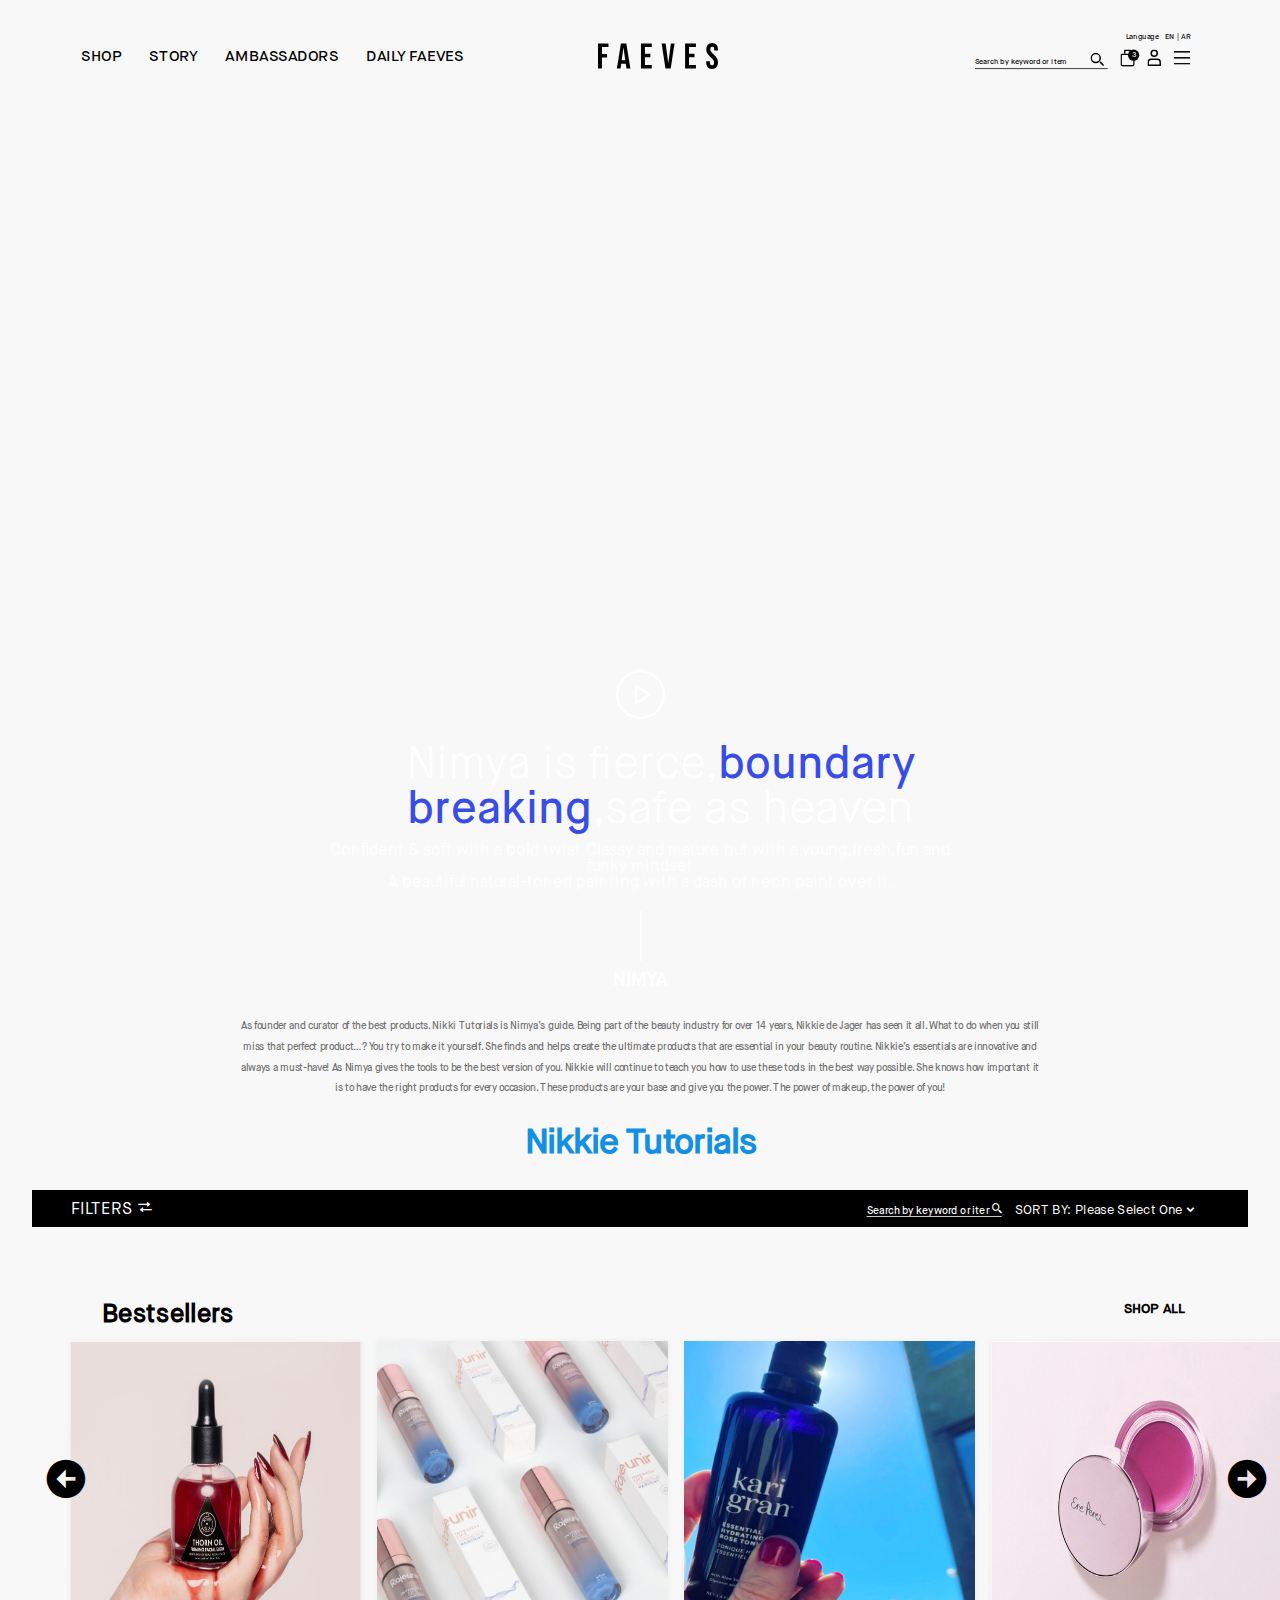
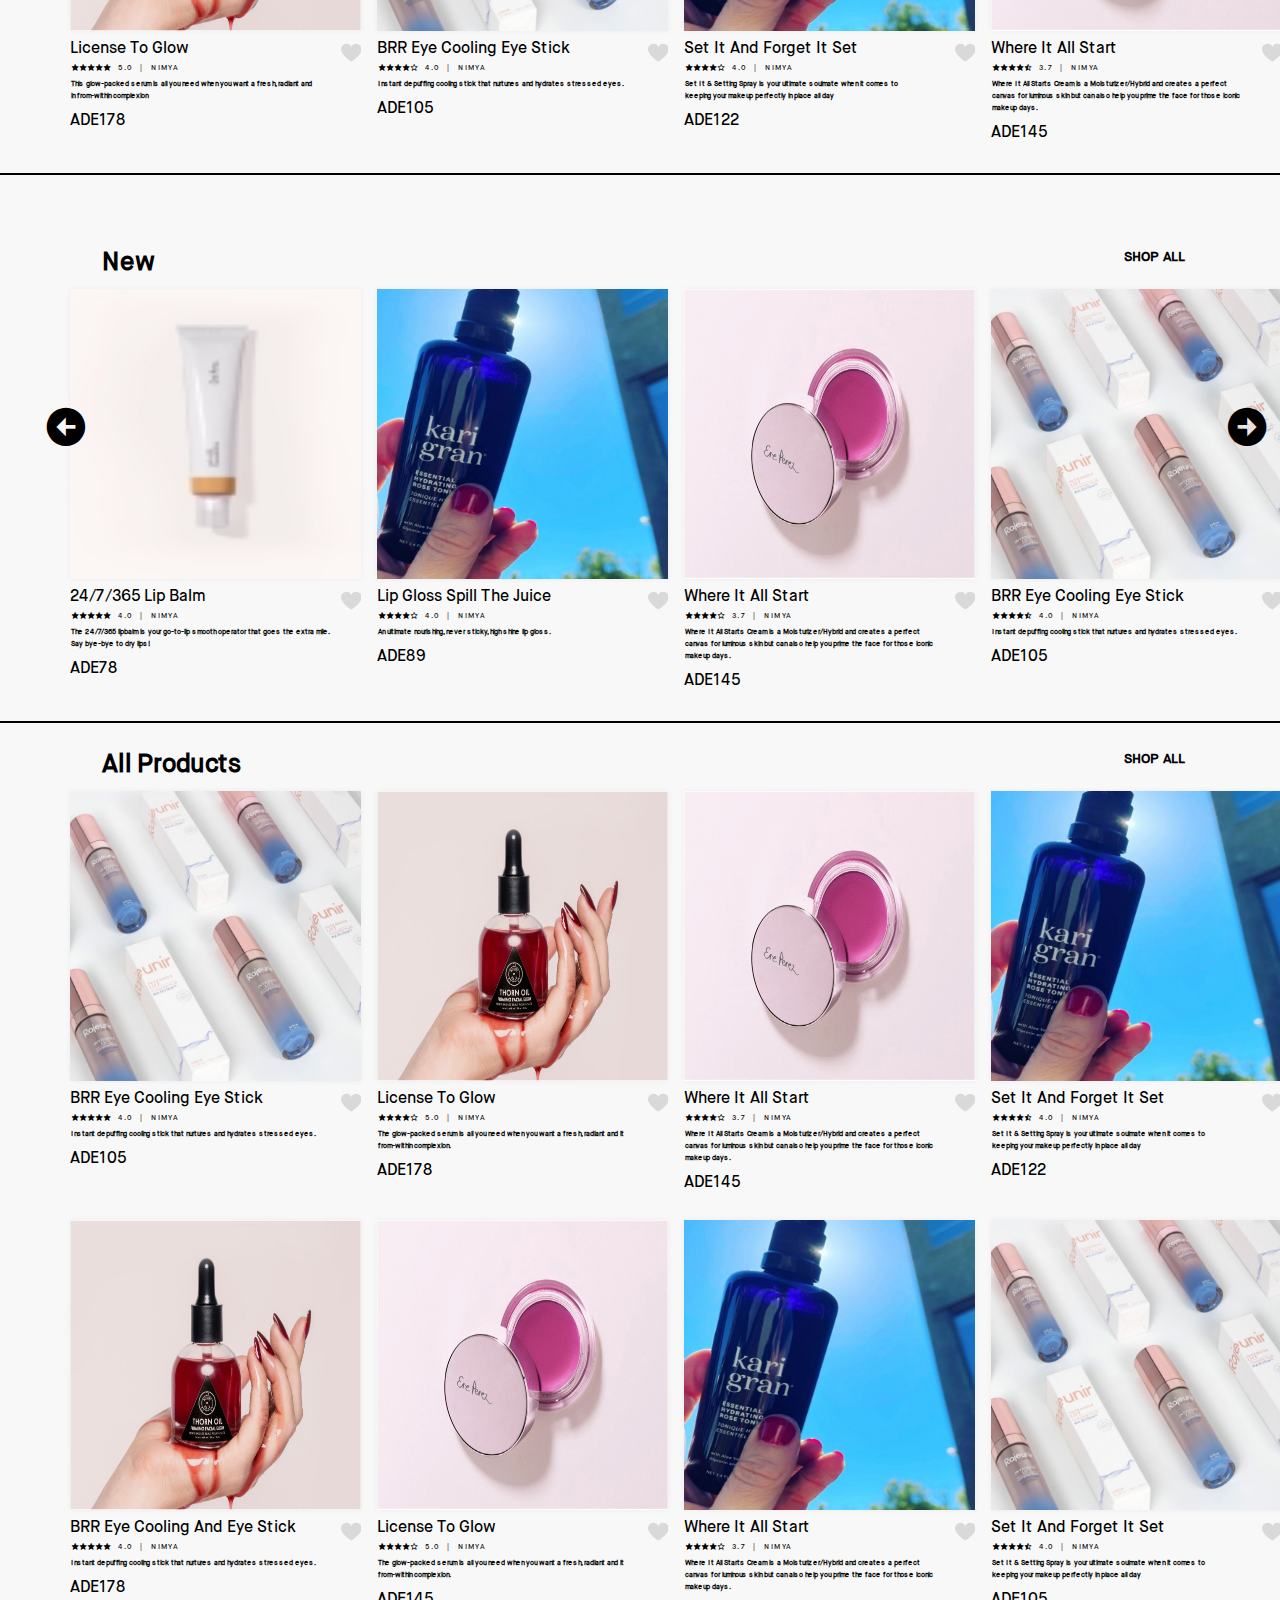
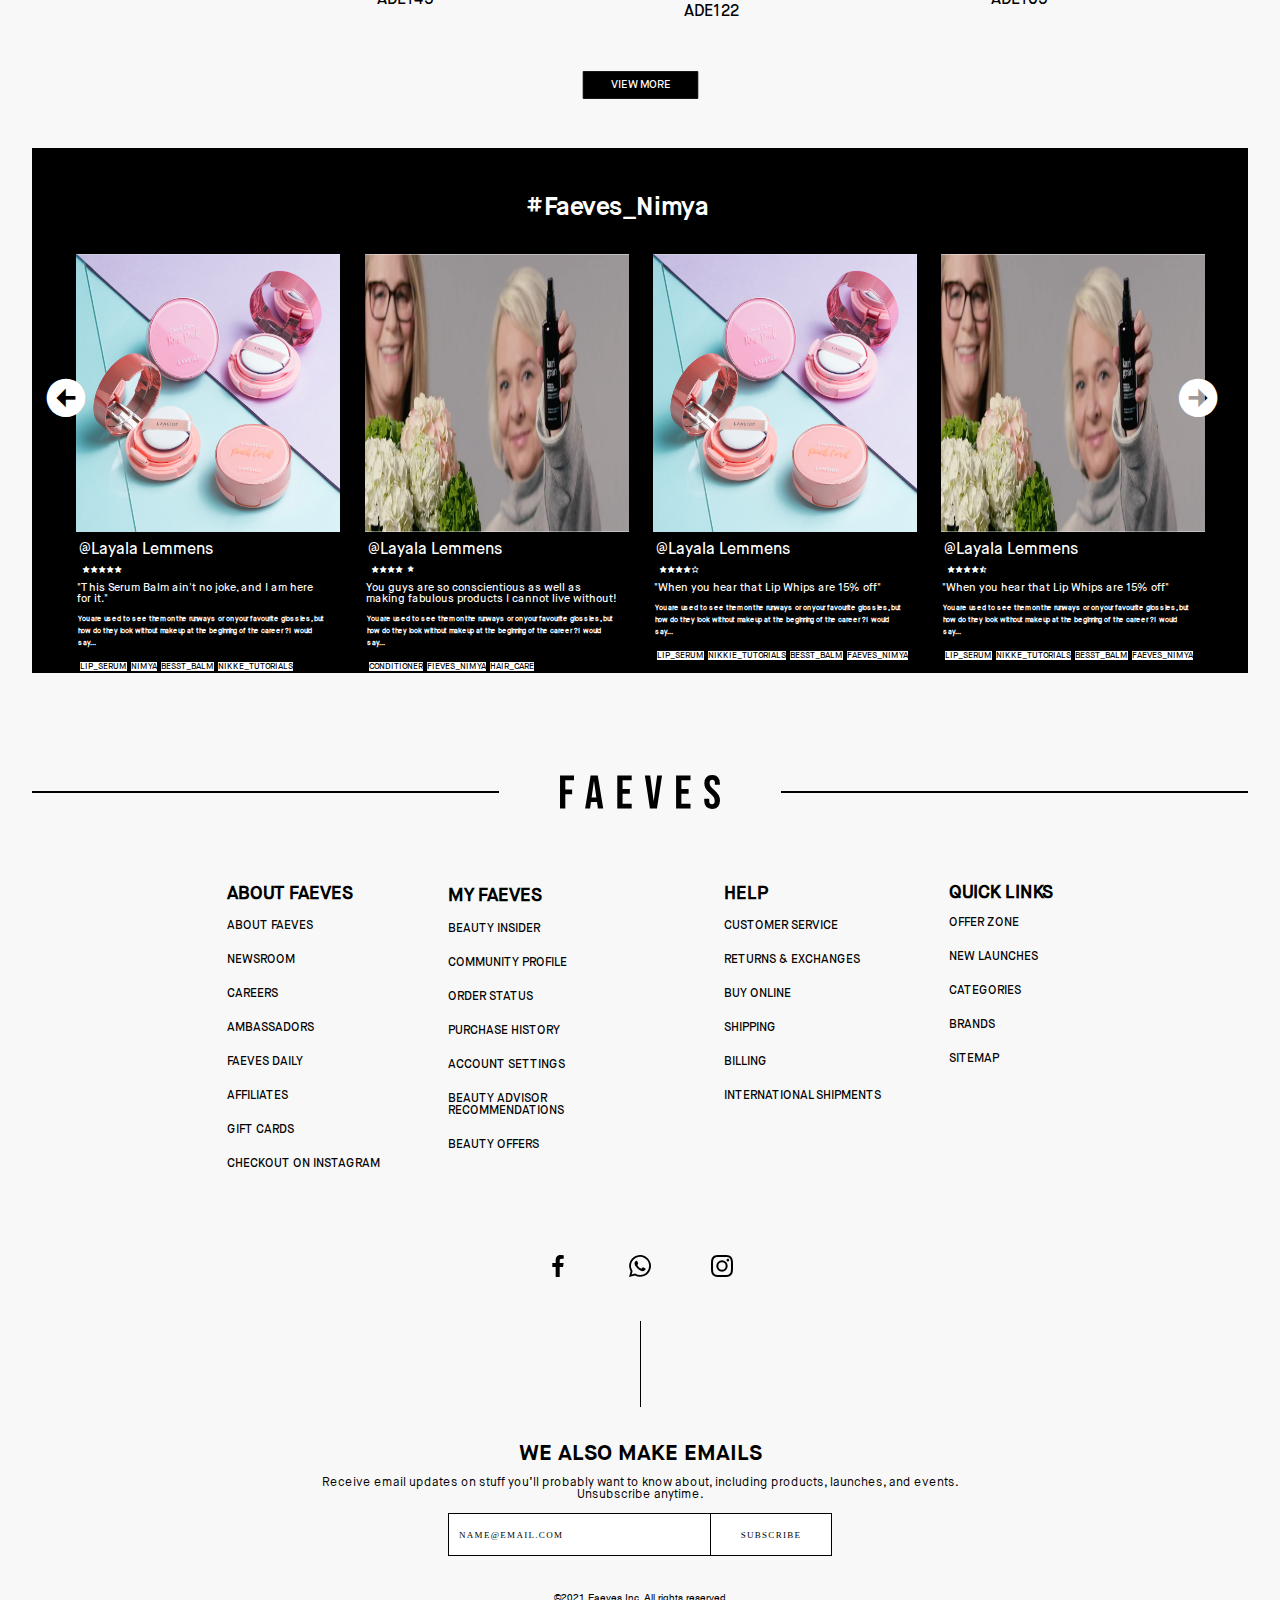
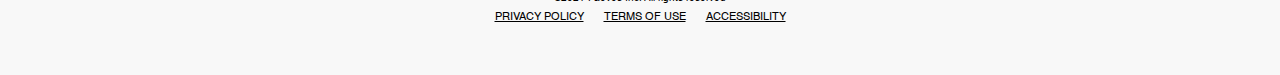
==== commit 16f5a36c: "added new file" ====
--- a/page1.html
+++ b/page1.html
@@ -15,27 +15,15 @@
 
 </head>
 <body>
-      <!-- <nav>
-        <li>
-           <a href="#" class="link burgerDropdown">
-            <svg id="Component_45_11" data-name="Component 45 - 11"
-            xmlns="https://www.w3.org/2000/svg" width="22" height="22"></svg>
-           </a>
-        </li>
-        </ul>
-    </div>
-</div>
-</nav>  
- -->
-
+      
 
 <nav class=" navbar container "  >
 <div class="left">
     <ul class="list">
-        <li><a href="#">SHOP</a></li>
-        <li><a href="#">STORY</a></li>
-        <li><a href="#">AMBASSADORS</a></li>
-        <li><a href="#">DAILY FAEVES</a></li>
+        <li ><a href="#" class="shop-navigation">SHOP</a></li>
+        <li><a href="#" class="story-navigation">STORY</a></li>
+        <li><a href="#" class="ambassadors-navigation">AMBASSADORS</a></li>
+        <li><a href="#" class="daily faeves-navigation">DAILY FAEVES</a></li>
     </ul>
    
 </div>
@@ -47,7 +35,7 @@
 
 <div class="right_nav">
 <div class="Language">
-    <p class="languageText">"Language &nbsp;"
+    <p class="languageText">Language &nbsp;
         <span class="languageOption"> EN | AR</span>
     </p>
 </div>
@@ -108,11 +96,11 @@
   </ul>
 </div>
  </nav>
-    <section >
+    <section class="secondSection container">
      <video src="./videos/pexels-jean-van-der-meulen-11254215 (2160p).mp4" autoplay loop muted  height="100"></video>
     
     <div class="video-text">
-    <i class='bx bx-play-circle'></i>
+    <img src="./images/Group 10573.svg" alt="">
     <h2>Nimya is fierce,<span style="color: rgb(56, 77, 230);">boundary breaking</span>,safe as heaven</h2>
     <p>Confident & soft with a bold twist.Classy and mature but with a young,fresh,fun and funky mindset</p>
     <p>A beautiful natural-toned painting with a dash of neon paint over it.</p>
@@ -136,7 +124,7 @@
      <!--- Bestsellers -->
     
      <section>
-      <nav class="product-nav  container">
+      <nav class="product-nav container">
        <div class="filter">
            FILTERS <i class='bx bx-transfer'></i>
         </div>
@@ -152,20 +140,31 @@
 </section>
 
         <!-- Bestsellers Products -->
-        <section class="bestsellers" id="product">
+        <section class="bestsellers container" id="product">
+          <div>
+          <div class="slider-btn"> <div class="left_arrow"> 
+            <i class='bx bxs-left-arrow-circle'></i>
+            </div>
+             <div class="right-arrow">
+              <i class='bx bxs-right-arrow-circle'></i></div></div>
           <div class="right-text">
             <h4>Bestsellers</h4> 
             <h5>SHOP ALL</h5>
           </div>
+         
           
           <div class="products">
+
             <div class="row">
               <div class="img1">
                 <img src="./images/curatedBrand/curatedBrand_five.jpg" alt=""></div>
                <div class="product-text">
                 <p>License To Glow</p>
                 <p class="heart-icon">
-                  <i class='bx bx-heart'></i>
+                  
+                  <svg id="Component_120_21" data-name="Component 120 – 21" xmlns="http://www.w3.org/2000/svg" width="20.688" height="23.371" viewBox="0 0 30.688 26.371">
+                        <path id="Path_814" data-name="Path 814" d="M635.581,131.322c0,.073,0,.145,0,.218-.223,8.668-13.626,17.271-15.341,18.337-1.715-1.066-15.118-9.669-15.341-18.337,0-.073,0-.145,0-.218a7.925,7.925,0,0,1,8.032-7.816,8.047,8.047,0,0,1,7.313,4.578,8.047,8.047,0,0,1,7.313-4.578A7.925,7.925,0,0,1,635.581,131.322Z" transform="translate(-604.893 -123.506)" fill="#d9d9d9"></path>
+                  </svg>
                  </p>
                </div>
                <div class="ratting">
@@ -191,7 +190,9 @@
               <div class="product-text">
                 <p>BRR Eye Cooling Eye Stick</p>
                 <p class="heart-icon">
-                  <i class='bx bx-heart'></i>
+                  <svg id="Component_120_21" data-name="Component 120 – 21" xmlns="http://www.w3.org/2000/svg" width="20.688" height="23.371" viewBox="0 0 30.688 26.371">
+                    <path id="Path_814" data-name="Path 814" d="M635.581,131.322c0,.073,0,.145,0,.218-.223,8.668-13.626,17.271-15.341,18.337-1.715-1.066-15.118-9.669-15.341-18.337,0-.073,0-.145,0-.218a7.925,7.925,0,0,1,8.032-7.816,8.047,8.047,0,0,1,7.313,4.578,8.047,8.047,0,0,1,7.313-4.578A7.925,7.925,0,0,1,635.581,131.322Z" transform="translate(-604.893 -123.506)" fill="#d9d9d9"></path>
+              </svg>
                  </p>
                </div>
                <div class="ratting">
@@ -216,7 +217,9 @@
               <div class="product-text">
                 <p>Set It And Forget It Set </p>
                 <p class="heart-icon">
-                  <i class='bx bx-heart'></i>
+                  <svg id="Component_120_21" data-name="Component 120 – 21" xmlns="http://www.w3.org/2000/svg" width="20.688" height="23.371" viewBox="0 0 30.688 26.371">
+                    <path id="Path_814" data-name="Path 814" d="M635.581,131.322c0,.073,0,.145,0,.218-.223,8.668-13.626,17.271-15.341,18.337-1.715-1.066-15.118-9.669-15.341-18.337,0-.073,0-.145,0-.218a7.925,7.925,0,0,1,8.032-7.816,8.047,8.047,0,0,1,7.313,4.578,8.047,8.047,0,0,1,7.313-4.578A7.925,7.925,0,0,1,635.581,131.322Z" transform="translate(-604.893 -123.506)" fill="#d9d9d9"></path>
+              </svg>
                  </p>
                </div>
                <div class="ratting">
@@ -242,7 +245,9 @@
               <div class="product-text">
                 <p>Where It All Start</p>
                 <p class="heart-icon">
-                  <i class='bx bx-heart'></i>
+                  <svg id="Component_120_21" data-name="Component 120 – 21" xmlns="http://www.w3.org/2000/svg" width="20.688" height="23.371" viewBox="0 0 30.688 26.371">
+                    <path id="Path_814" data-name="Path 814" d="M635.581,131.322c0,.073,0,.145,0,.218-.223,8.668-13.626,17.271-15.341,18.337-1.715-1.066-15.118-9.669-15.341-18.337,0-.073,0-.145,0-.218a7.925,7.925,0,0,1,8.032-7.816,8.047,8.047,0,0,1,7.313,4.578,8.047,8.047,0,0,1,7.313-4.578A7.925,7.925,0,0,1,635.581,131.322Z" transform="translate(-604.893 -123.506)" fill="#d9d9d9"></path>
+              </svg>
                  </p>
                </div>
                <div class="ratting">
@@ -263,6 +268,7 @@
             </div>
           </div>
           <span></span>
+        </div>
         </section>
 
         <div class="product-seperator">
@@ -272,7 +278,12 @@
                  <!--New Products -->
 
 
-                 <section class="bestsellers"  id="product">
+                 <section class="bestsellers container "  id="product">
+                  <div class="slider-btn"> <div class="left_arrow"> 
+                    <i class='bx bxs-left-arrow-circle'></i>
+                    </div>
+                     <div class="right-arrow">
+                      <i class='bx bxs-right-arrow-circle'></i></div></div>
                   <div class="right-text">
                     <h4>New</h4>
                     <h5>SHOP ALL</h5>
@@ -285,7 +296,9 @@
                       <div class="product-text">
                         <p>24/7/365 Lip Balm</p>
                         <p class="heart-icon">
-                          <i class='bx bx-heart'></i>
+                          <svg id="Component_120_21" data-name="Component 120 – 21" xmlns="http://www.w3.org/2000/svg" width="20.688" height="23.371" viewBox="0 0 30.688 26.371">
+                            <path id="Path_814" data-name="Path 814" d="M635.581,131.322c0,.073,0,.145,0,.218-.223,8.668-13.626,17.271-15.341,18.337-1.715-1.066-15.118-9.669-15.341-18.337,0-.073,0-.145,0-.218a7.925,7.925,0,0,1,8.032-7.816,8.047,8.047,0,0,1,7.313,4.578,8.047,8.047,0,0,1,7.313-4.578A7.925,7.925,0,0,1,635.581,131.322Z" transform="translate(-604.893 -123.506)" fill="#d9d9d9"></path>
+                      </svg>
                          </p>
                        </div>
                        <div class="ratting">
@@ -313,7 +326,9 @@
                       <div class="product-text">
                         <p>Lip Gloss Spill The Juice</p>
                         <p class="heart-icon">
-                          <i class='bx bx-heart'></i>
+                          <svg id="Component_120_21" data-name="Component 120 – 21" xmlns="http://www.w3.org/2000/svg" width="20.688" height="23.371" viewBox="0 0 30.688 26.371">
+                            <path id="Path_814" data-name="Path 814" d="M635.581,131.322c0,.073,0,.145,0,.218-.223,8.668-13.626,17.271-15.341,18.337-1.715-1.066-15.118-9.669-15.341-18.337,0-.073,0-.145,0-.218a7.925,7.925,0,0,1,8.032-7.816,8.047,8.047,0,0,1,7.313,4.578,8.047,8.047,0,0,1,7.313-4.578A7.925,7.925,0,0,1,635.581,131.322Z" transform="translate(-604.893 -123.506)" fill="#d9d9d9"></path>
+                      </svg>
                          </p>
                        </div>
                        <div class="ratting">
@@ -339,7 +354,9 @@
                       <div class="product-text">
                         <p>Where It All Start</p>
                         <p class="heart-icon">
-                          <i class='bx bx-heart'></i>
+                          <svg id="Component_120_21" data-name="Component 120 – 21" xmlns="http://www.w3.org/2000/svg" width="20.688" height="23.371" viewBox="0 0 30.688 26.371">
+                            <path id="Path_814" data-name="Path 814" d="M635.581,131.322c0,.073,0,.145,0,.218-.223,8.668-13.626,17.271-15.341,18.337-1.715-1.066-15.118-9.669-15.341-18.337,0-.073,0-.145,0-.218a7.925,7.925,0,0,1,8.032-7.816,8.047,8.047,0,0,1,7.313,4.578,8.047,8.047,0,0,1,7.313-4.578A7.925,7.925,0,0,1,635.581,131.322Z" transform="translate(-604.893 -123.506)" fill="#d9d9d9"></path>
+                      </svg>
                          </p>
                        </div>
                        <div class="ratting">
@@ -367,7 +384,9 @@
                       <div class="product-text">
                         <p>BRR Eye Cooling Eye Stick</p>
                         <p class="heart-icon">
-                          <i class='bx bx-heart'></i>
+                          <svg id="Component_120_21" data-name="Component 120 – 21" xmlns="http://www.w3.org/2000/svg" width="20.688" height="23.371" viewBox="0 0 30.688 26.371">
+                            <path id="Path_814" data-name="Path 814" d="M635.581,131.322c0,.073,0,.145,0,.218-.223,8.668-13.626,17.271-15.341,18.337-1.715-1.066-15.118-9.669-15.341-18.337,0-.073,0-.145,0-.218a7.925,7.925,0,0,1,8.032-7.816,8.047,8.047,0,0,1,7.313,4.578,8.047,8.047,0,0,1,7.313-4.578A7.925,7.925,0,0,1,635.581,131.322Z" transform="translate(-604.893 -123.506)" fill="#d9d9d9"></path>
+                      </svg>
                          </p>
                        </div>
                        <div class="ratting">
@@ -394,7 +413,8 @@
 
               <!-- All Products-->
 
-              <section class="bestsellers"  id="product">
+              <section class="bestsellers container"  id="product">
+                
                 <div class="right-text">
                   <h4>All Products</h4>
                   <h5>SHOP ALL</h5>
@@ -408,7 +428,9 @@
                     <div class="product-text">
                       <p>BRR Eye Cooling Eye Stick</p>
                       <p class="heart-icon">
-                        <i class='bx bx-heart'></i>
+                        <svg id="Component_120_21" data-name="Component 120 – 21" xmlns="http://www.w3.org/2000/svg" width="20.688" height="23.371" viewBox="0 0 30.688 26.371">
+                          <path id="Path_814" data-name="Path 814" d="M635.581,131.322c0,.073,0,.145,0,.218-.223,8.668-13.626,17.271-15.341,18.337-1.715-1.066-15.118-9.669-15.341-18.337,0-.073,0-.145,0-.218a7.925,7.925,0,0,1,8.032-7.816,8.047,8.047,0,0,1,7.313,4.578,8.047,8.047,0,0,1,7.313-4.578A7.925,7.925,0,0,1,635.581,131.322Z" transform="translate(-604.893 -123.506)" fill="#d9d9d9"></path>
+                    </svg>
                        </p>
                      </div>
                      <div class="ratting">
@@ -435,7 +457,9 @@
                     <div class="product-text">
                       <p>License To Glow</p>
                       <p class="heart-icon">
-                        <i class='bx bx-heart'></i>
+                        <svg id="Component_120_21" data-name="Component 120 – 21" xmlns="http://www.w3.org/2000/svg" width="20.688" height="23.371" viewBox="0 0 30.688 26.371">
+                          <path id="Path_814" data-name="Path 814" d="M635.581,131.322c0,.073,0,.145,0,.218-.223,8.668-13.626,17.271-15.341,18.337-1.715-1.066-15.118-9.669-15.341-18.337,0-.073,0-.145,0-.218a7.925,7.925,0,0,1,8.032-7.816,8.047,8.047,0,0,1,7.313,4.578,8.047,8.047,0,0,1,7.313-4.578A7.925,7.925,0,0,1,635.581,131.322Z" transform="translate(-604.893 -123.506)" fill="#d9d9d9"></path>
+                    </svg>
                        </p>
                      </div>
                      <div class="ratting">
@@ -462,7 +486,9 @@
                     <div class="product-text">
                       <p>Where It All Start</p>
                       <p class="heart-icon">
-                        <i class='bx bx-heart'></i>
+                        <svg id="Component_120_21" data-name="Component 120 – 21" xmlns="http://www.w3.org/2000/svg" width="20.688" height="23.371" viewBox="0 0 30.688 26.371">
+                          <path id="Path_814" data-name="Path 814" d="M635.581,131.322c0,.073,0,.145,0,.218-.223,8.668-13.626,17.271-15.341,18.337-1.715-1.066-15.118-9.669-15.341-18.337,0-.073,0-.145,0-.218a7.925,7.925,0,0,1,8.032-7.816,8.047,8.047,0,0,1,7.313,4.578,8.047,8.047,0,0,1,7.313-4.578A7.925,7.925,0,0,1,635.581,131.322Z" transform="translate(-604.893 -123.506)" fill="#d9d9d9"></path>
+                    </svg>
                        </p>
                      </div>
                      <div class="ratting">
@@ -490,7 +516,9 @@
                     <div class="product-text">
                       <p>Set It And Forget It Set</p>
                       <p class="heart-icon">
-                        <i class='bx bx-heart'></i>
+                        <svg id="Component_120_21" data-name="Component 120 – 21" xmlns="http://www.w3.org/2000/svg" width="20.688" height="23.371" viewBox="0 0 30.688 26.371">
+                          <path id="Path_814" data-name="Path 814" d="M635.581,131.322c0,.073,0,.145,0,.218-.223,8.668-13.626,17.271-15.341,18.337-1.715-1.066-15.118-9.669-15.341-18.337,0-.073,0-.145,0-.218a7.925,7.925,0,0,1,8.032-7.816,8.047,8.047,0,0,1,7.313,4.578,8.047,8.047,0,0,1,7.313-4.578A7.925,7.925,0,0,1,635.581,131.322Z" transform="translate(-604.893 -123.506)" fill="#d9d9d9"></path>
+                    </svg>
                        </p>
                      </div>
                      <div class="ratting">
@@ -512,7 +540,7 @@
                </section>
 
                         
-              <section class="bestsellers"  id="product">
+              <section class="bestsellers container"  id="product">
                 <div class="right-text">
                 </div>
                 <div class="products">
@@ -523,7 +551,9 @@
                     <div class="product-text">
                       <p>BRR Eye Cooling And Eye Stick</p>
                       <p class="heart-icon">
-                        <i class='bx bx-heart'></i>
+                        <svg id="Component_120_21" data-name="Component 120 – 21" xmlns="http://www.w3.org/2000/svg" width="20.688" height="23.371" viewBox="0 0 30.688 26.371">
+                          <path id="Path_814" data-name="Path 814" d="M635.581,131.322c0,.073,0,.145,0,.218-.223,8.668-13.626,17.271-15.341,18.337-1.715-1.066-15.118-9.669-15.341-18.337,0-.073,0-.145,0-.218a7.925,7.925,0,0,1,8.032-7.816,8.047,8.047,0,0,1,7.313,4.578,8.047,8.047,0,0,1,7.313-4.578A7.925,7.925,0,0,1,635.581,131.322Z" transform="translate(-604.893 -123.506)" fill="#d9d9d9"></path>
+                    </svg>
                        </p>
                      </div>
                      <div class="ratting">
@@ -550,7 +580,9 @@
                     <div class="product-text">
                       <p>License To Glow</p>
                       <p class="heart-icon">
-                        <i class='bx bx-heart'></i>
+                        <svg id="Component_120_21" data-name="Component 120 – 21" xmlns="http://www.w3.org/2000/svg" width="20.688" height="23.371" viewBox="0 0 30.688 26.371">
+                          <path id="Path_814" data-name="Path 814" d="M635.581,131.322c0,.073,0,.145,0,.218-.223,8.668-13.626,17.271-15.341,18.337-1.715-1.066-15.118-9.669-15.341-18.337,0-.073,0-.145,0-.218a7.925,7.925,0,0,1,8.032-7.816,8.047,8.047,0,0,1,7.313,4.578,8.047,8.047,0,0,1,7.313-4.578A7.925,7.925,0,0,1,635.581,131.322Z" transform="translate(-604.893 -123.506)" fill="#d9d9d9"></path>
+                    </svg>
                        </p>
                      </div>
                      <div class="ratting">
@@ -577,7 +609,9 @@
                     <div class="product-text">
                       <p>Where It All Start</p>
                       <p class="heart-icon">
-                        <i class='bx bx-heart'></i>
+                        <svg id="Component_120_21" data-name="Component 120 – 21" xmlns="http://www.w3.org/2000/svg" width="20.688" height="23.371" viewBox="0 0 30.688 26.371">
+                          <path id="Path_814" data-name="Path 814" d="M635.581,131.322c0,.073,0,.145,0,.218-.223,8.668-13.626,17.271-15.341,18.337-1.715-1.066-15.118-9.669-15.341-18.337,0-.073,0-.145,0-.218a7.925,7.925,0,0,1,8.032-7.816,8.047,8.047,0,0,1,7.313,4.578,8.047,8.047,0,0,1,7.313-4.578A7.925,7.925,0,0,1,635.581,131.322Z" transform="translate(-604.893 -123.506)" fill="#d9d9d9"></path>
+                    </svg>
                        </p>
                      </div>
                      <div class="ratting">
@@ -605,7 +639,9 @@
                     <div class="product-text">
                       <p>Set It And Forget It Set </p>
                       <p class="heart-icon">
-                        <i class='bx bx-heart'></i>
+                        <svg id="Component_120_21" data-name="Component 120 – 21" xmlns="http://www.w3.org/2000/svg" width="20.688" height="23.371" viewBox="0 0 30.688 26.371">
+                          <path id="Path_814" data-name="Path 814" d="M635.581,131.322c0,.073,0,.145,0,.218-.223,8.668-13.626,17.271-15.341,18.337-1.715-1.066-15.118-9.669-15.341-18.337,0-.073,0-.145,0-.218a7.925,7.925,0,0,1,8.032-7.816,8.047,8.047,0,0,1,7.313,4.578,8.047,8.047,0,0,1,7.313-4.578A7.925,7.925,0,0,1,635.581,131.322Z" transform="translate(-604.893 -123.506)" fill="#d9d9d9"></path>
+                    </svg>
                        </p>
                      </div>
                      <div class="ratting">
@@ -631,7 +667,12 @@
 
                   <!--#Fieves-NIMYA-->
 
-                  <section class="bestsellers-dark"  id="product">
+                  <section class="bestsellers-dark container"  id="product">
+                    <div class="slider-btn"> <div class="left_arrow"> 
+                      <i class='bx bxs-left-arrow-circle'></i>
+                      </div>
+                       <div class="right-arrow-dark">
+                        <i class='bx bxs-right-arrow-circle'></i></div></div>
                     <div class="right-text-dark">
                        <p>#Faeves_Nimya</p>
                       
--- a/page1.css
+++ b/page1.css
@@ -40,7 +40,10 @@
   font-family: 'my4thfont';
   src: url("./Fonts/fonts/MaisonNeue-Bold.ttf");
 }
-
+@font-face {
+  font-family: 'my5thfont';
+  src: url("./Fonts/fonts/Helvetica-reg.ttf");
+}
 
  .product-nav{
     background-color: #000;
@@ -130,6 +133,7 @@
   margin: auto;
   margin-top: 12px;
   width: 90%;
+  overflow: visible !important;
  
 }
 .products{
@@ -246,18 +250,88 @@
 .heart-icon{
   display: flex;
   flex-flow: row-reverse;
+  font-size: 20px;
+  
   }
-.heart-icon:hover{
-  color: #DD645E ;
+  .heart{
+    scale: .8;
+    
+  }
+.heart:hover{
+    fill:  #DD645E;
  /*  background-color:#DD645E ; */
 }
-
+.heart-icon svg:hover>path {
+  fill: #DD645E !important;
+}
   .bestsellers span{
     height: .5px;
     width: 95%;
     background-color: #000;
     columns: #000;
   }
+  .slider-btn{
+    display: flex;
+    width: 100%;
+    justify-content: space-between;
+}
+   
+
+   .left_arrow {
+       position: relative;
+       display: flex;
+       top: 227px;
+       right: 27px;
+       align-items: center;
+       cursor: pointer;
+       z-index: 10;
+   }
+
+.left_arrow i{
+    font-size: 46px;
+    /* color: #000; */
+    border: 2px solid #000;
+    border-radius: 50%;
+    border: none;
+
+}
+ .right-arrow {
+            position: relative;
+            display: flex;
+            top: 227px;
+            left: 24px;
+            align-items: center;
+            cursor: pointer;
+            z-index: 10;
+
+        }
+
+.right-arrow i {
+            font-size: 46px;
+            fill: #FFFFFF;
+            border: 2px solid #FFFFFF;
+            border-radius: 50%;
+            border: none;
+            
+        }
+        .right-arrow-dark{
+          position: relative;
+            display: flex;
+            top: 227px;
+            left: 37px;
+            align-items: center;
+            cursor: pointer;
+            z-index: 10;
+        }
+
+  .right-arrow-dark i{
+    font-size: 46px;
+    fill: #FFFFFF;
+    border: 2px solid #FFFFFF;
+    border-radius: 50%;
+    border: none;
+    margin-right: 23px;
+        }
 .ratting{
   display: flex;
   font-size: 9px;
@@ -318,7 +392,9 @@
     
   }
   .right-text-dark {
+    width: 100%;
     color: #000;
+    display: flex;
     font-size: 28px;
     text-transform: capitalize;
     text-align: center;
@@ -326,16 +402,17 @@
     scale: .9;
 
 }
-
-.bestsellers-dark {
-   color: white;
-   background-color: #000;
-    padding: 20px;
-    margin: auto;
-    margin-top: 12px;
-    width: 90%;
-    font: normal normal medium 12px/30px Maison Neue;
-}
+  .bestsellers-dark {
+    color: white;
+    background-color: #000;
+     margin: auto;
+     margin-top: 12px;
+     width: 100%;
+     overflow: hidden;
+     padding-right: 41px;
+     padding-left: 61px;
+     font: normal normal medium 12px/30px Maison Neue;
+ }
 
 .bestsellers-dark i {
     display: flex;
@@ -349,10 +426,9 @@
 }
 .right-text-dark p{
   color: #FFFFFF;
-  margin: 3%;
+  margin: 3%  39%;
   font-family: 'my4thfont';
-  margin-top: 7px;
-
+  margin-top: -28px;
 }
 
 
@@ -362,9 +438,9 @@
 }
 
 .row-dark img {
-   margin-left: 14px;
-       width: 250px;
-       height: 320px;
+   margin-left: 6px;
+       width: 264px;
+       height: 278px;
        transition: all .40s;
 }
 
@@ -424,3 +500,534 @@
 line-height: 12px;
 margin-left: 8px;
 }
+
+
+
+
+/* responsive css */
+
+
+@media only screen and (min-width: 1201px) and (max-width: 1600px){
+  .products{
+    position: relative;
+    display: flex;
+  }
+  .row {
+    display: block;
+    transition: all .40s;
+  }
+    
+    
+    
+     
+    
+    
+    
+      
+   
+    
+      
+  
+  
+  
+  }
+  @media only screen and (min-width: 601px) and (max-width: 1200px){
+    .container{
+      height: auto;
+    
+    }
+   
+    .products {
+      position: relative;
+     
+    }
+    .row {
+      
+         display:block;
+         width: 100%;
+        
+      }
+  
+      .row img{
+         width: 100%;
+         height: 200px;
+         object-fit: cover;
+         object-position: center;
+         transition: all .40s;
+       }
+           .img1 img:hover {
+             content: url(./images/signup/shopCategory/category_threeHov.jpg);
+             width: 100%;
+             height: 200px;
+  
+            
+           }
+      
+           .img2 img:hover {
+             content: url(./images/ambassadorPage/artists/artist-one.jpg);
+             width: 100%;
+            height: 200px;
+           }
+      
+           .img3 img:hover {
+             content: url(./images/brandDetails/brandpagebg.jpg);
+            width: 100%;
+            height: 200px;
+             
+           }
+      
+           .img4 img:hover {
+             content: url(./images/reviewSlider/revImg_four.jpg);
+              width: 100%;
+              height: 200px;
+            
+           }
+      
+           .img5 img:hover {
+             content: url(./images/signup/shopCategory/category_threeHov.jpg);
+              width: 100%;
+              height: 200px;
+            
+           }
+      
+           .img6 img:hover {
+             content: url(./images/brandDetails/brandpagebg.jpg);
+            width: 100%;
+            height: 200px;
+            
+           }
+      
+           .img7 img:hover {
+             content: url(./images/reviewSlider/revImg_four.jpg);
+              width: 100%;
+              height: 200px;
+             
+           }
+      
+           .img8 img:hover {
+             content: url(./images/ambassadorPage/artists/artist-one.jpg);
+              width: 100%;
+              height: 200px;
+            
+           }
+      
+           .img9 img:hover {
+             content: url(./images/ambassadorPage/artists/artist-one.jpg);
+              width: 100%;
+              height: 200px;
+            
+           }
+      
+           .img10 img:hover {
+             content: url(./images/reviewSlider/revImg_seven.jpg);
+            width: 100%;
+            height: 200px;
+            
+           }
+      
+           .img11 img:hover {
+             content: url(./images/reviewSlider/revImg_four.jpg);
+          width: 100%;
+          height: 200px;
+            
+           }
+      
+           .img12 img:hover {
+             content: url(./images/brandDetails/brandpagebg.jpg);
+            width: 100%;
+            height: 200px;
+            
+           }
+      
+           .img13 img:hover {
+             content: url(./images/reviewSlider/revImg_seven.jpg);
+            width: 100%;
+            height: 200px;
+            
+           }
+      
+           .img14 img:hover {
+             content: url(./images/reviewSlider/revImg_four.jpg);
+            width: 100%;
+            height: 200px;
+             
+           }
+      
+           .img15 img:hover {
+             content: url(./images/brandDetails/brandpagebg.jpg);
+            width: 100%;
+            height: 200px;
+             
+           }
+      
+           .img16 img:hover {
+             content: url(./images/ambassadorPage/artists/artist-one.jpg);
+              width: 100%;
+              height: 200px;
+            
+           }
+          .product-text{
+            display: flex;
+          }
+          .product-text p {
+            font-size: 10px;
+           }
+            .ratting {
+                     display: flex;
+                     font-size: 7px;
+                     scale: .9;
+                     margin-inline: -15px;
+                     margin-top: -1px;
+                     margin-left: -8px;
+                   }
+          
+                   .ratting p {
+                     margin-left: 4px;
+                     letter-spacing: 1.2px;
+                     scale: .9;
+          
+                   }
+          
+                   .price h6 {
+                     font-size: 6px;
+                     margin-bottom: 10px;
+                     margin-top: 7px;
+                     line-height: 6px;
+                     margin-left: px;
+                   }
+  
+                   /* bestseller dark */
+              .bestsellers-dark {
+                
+                margin-top: 12px;
+                width: 100%;
+               
+              }
+        
+              .bestsellers-dark i {
+                display: flex;
+                align-self: flex-start;
+              }
+        
+              .products-dark {
+                display: flex;
+                
+              }
+        
+              .right-text-dark p {
+                color: #FFFFFF;
+                margin: 3% 39%;
+                font-family: 'my4thfont';
+                margin-top: -28px;
+              }
+        
+        
+              .row-dark {
+                position: relative;
+                transition: all .40s;
+              }
+        
+              .row-dark img {
+                /* margin-left: 14px; */
+                width: 100%;
+                object-fit: cover;
+                object-position: center;
+                height: 250px;
+                transition: all .40s;
+              }
+        
+              .product-detail {
+                font-size: 9px;
+                margin-top: 8px;
+                margin-bottom: 10px;
+                margin-left: 7px;
+              }
+        
+            
+        
+              .product-dark p {
+                margin-top: 10px;
+               
+              }
+  
+        
+              
+        
+              .ratting-dark {
+               
+                font-size: 8px;
+               
+              }
+        
+           
+        
+              .price-dark h6 {
+                font-size: 6px;
+                margin-bottom: 10px;
+                margin-top: 7px;
+                line-height: 10px;
+                margin-left: 8px;
+              }
+         
+                  
+            
+                  
+         
+  
+    
+     
+    
+    
+     
+    
+     
+   
+    
+     
+    }
+  @media only screen and (min-width: 320px) and (max-width: 600px){
+        
+      .container {
+          width: 100%;
+         
+        }
+     
+    
+        
+          .products {
+            position: relative;
+            
+          
+        
+        
+        
+          }
+        
+          .row {
+            display: block;
+            transition: all .40s;
+          }
+        
+          
+          .row img {
+  
+             width: 90vw;
+             height: 300px;
+                     object-fit: cover;
+                     object-position: center;
+                     transition: all .40s;
+                   }
+          
+                   .img1 img:hover {
+                     content: url(./images/signup/shopCategory/category_threeHov.jpg);
+                     width: 100vw;
+                     height: 300px;
+          
+          
+                   }
+          
+                   .img2 img:hover {
+                     content: url(./images/ambassadorPage/artists/artist-one.jpg);
+                      width: 90vw;
+                        height: 300px;
+                   }
+          
+                   .img3 img:hover {
+                     content: url(./images/brandDetails/brandpagebg.jpg);
+                    width: 90vw;
+                      height: 300px;
+          
+                   }
+          
+                   .img4 img:hover {
+                     content: url(./images/reviewSlider/revImg_four.jpg);
+                    width: 90vw;
+                      height: 300px;
+          
+                   }
+          
+                   .img5 img:hover {
+                     content: url(./images/signup/shopCategory/category_threeHov.jpg);
+                    width: 90vw;
+                      height: 300px;
+          
+                   }
+          
+                   .img6 img:hover {
+                     content: url(./images/brandDetails/brandpagebg.jpg);
+                    width: 90vw;
+                      height: 300px;
+          
+                   }
+          
+                   .img7 img:hover {
+                     content: url(./images/reviewSlider/revImg_four.jpg);
+                    width: 90vw;
+                      height: 300px;
+          
+                   }
+          
+                   .img8 img:hover {
+                     content: url(./images/ambassadorPage/artists/artist-one.jpg);
+                    width: 90vw;
+                      height: 300px;
+          
+                   }
+          
+                   .img9 img:hover {
+                     content: url(./images/ambassadorPage/artists/artist-one.jpg);
+                    width: 90vw;
+                      height: 300px;
+          
+                   }
+          
+                   .img10 img:hover {
+                     content: url(./images/reviewSlider/revImg_seven.jpg);
+                    width: 90vw;
+                      height: 300px;
+          
+                   }
+          
+                   .img11 img:hover {
+                     content: url(./images/reviewSlider/revImg_four.jpg);
+                    width: 90vw;
+                      height: 300px;
+          
+                   }
+          
+                   .img12 img:hover {
+                     content: url(./images/brandDetails/brandpagebg.jpg);
+                    width: 90vw;
+                      height: 300px;
+          
+                   }
+          
+                   .img13 img:hover {
+                     content: url(./images/reviewSlider/revImg_seven.jpg);
+                    width: 90vw;
+                      height: 300px;
+          
+                   }
+          
+                   .img14 img:hover {
+                     content: url(./images/reviewSlider/revImg_four.jpg);
+                    width: 90vw;
+                      height: 300px;
+          
+                   }
+          
+                   .img15 img:hover {
+                     content: url(./images/brandDetails/brandpagebg.jpg);
+                    width: 90vw;
+                      height: 300px;
+          
+                   }
+          
+                   .img16 img:hover {
+                     content: url(./images/ambassadorPage/artists/artist-one.jpg);
+                    width: 90vw;
+                      height: 300px;
+          
+                   }
+          .product-text {
+            display: flex;
+           
+          }
+      
+          .product-text p {
+            font-size: 20px;
+          }
+      
+          .ratting {
+            display: flex;
+            font-size: 12px;
+            scale: .9;
+            margin-inline: -15px;
+            margin-top: -1px;
+            margin-left: -8px;
+          }
+      
+          .ratting p {
+            margin-left: 2px;
+            letter-spacing: 1.2px;
+            scale: .9;
+      
+          }
+      
+          .price h6 {
+            font-size: 12px;
+            margin-bottom: 10px;
+            margin-top: 7px;
+            line-height: 12px;
+           
+          }
+              
+        
+               .products-dark {
+                 display: flex;
+                 position: relative;
+        
+               }
+        
+               .right-text-dark p {
+                 color: #FFFFFF;
+                 margin: 3% 27%;
+                 font-family: 'my4thfont';
+                 margin-top: -28px;
+               }
+        
+        
+               .row-dark {
+                
+                 display: block;
+                 transition: all .40s;
+               }
+        
+               .row-dark img {
+            
+                 width: 85vw;
+                 display: block;
+                 object-fit: cover;
+                 object-position: center;
+                 height: 250px;
+                 transition: all .40s;
+               }
+        
+               .product-detail {
+                 font-size: 8px;
+                 margin-top: 8px;
+                 margin-bottom: 10px;
+                 margin-left: 7px;
+               }
+        
+        
+        
+               .product-dark p {
+                 margin-top: 10px;
+        
+               }
+        
+        
+        
+        
+               .ratting-dark {
+        
+                 font-size: 10px;
+        
+               }
+        
+        
+        
+               .price-dark h6 {
+                 font-size: 11px;
+                 margin-bottom: 10px;
+                 margin-top: 7px;
+                 line-height: 11px;
+                 margin-left: 8px;
+               }
+               .product_foot{
+                   font-size: 25px;
+                 
+               }
+         
+  }--- a/header.css
+++ b/header.css
@@ -3,7 +3,6 @@
     display: flex;
     justify-content: space-around;
     align-items: center;
-    /* line-height: 5rem; */
     position: fixed;
     width: 100%;
     height: 7rem;
@@ -12,8 +11,6 @@
     right: 0px;
     z-index: 99;
     font-family: 'myfirstfont';
-    
-    
 }
 
 img{
@@ -51,6 +48,8 @@
     border-radius: 100%;
     color: #fff;
     transform: translateX(-9px);
+    margin: auto;
+    padding-top: 2px;
     
 }
 
@@ -83,7 +82,7 @@
     transform-origin: 0% 100%;
 }
 
- @media screen and (max-width:805px){
+ /* @media screen and (max-width:805px){
     .list{
         width: 100px;
         height: 100vh;
@@ -109,7 +108,7 @@
         left:0%;
     }
 
-} 
+}  */
 
 .right_nav {
     width: 37.5%;
@@ -177,4 +176,270 @@
     background: transparent;
     padding: 0;
     position: relative;
-  }+  }
+
+  /* RESPONSIVE CSS */
+
+ /* @media(max-width:1600px){
+    .navbar{
+      padding: 20px 3px;
+      transition: .4s;
+    }
+    .left{
+      font-size: 8px;
+      transition: .4s;
+     }
+       .brand_logo { 
+       
+         display: flex;
+         align-items: center;
+         justify-content: center;
+       }
+     
+       .brand_logo img {
+         width: 120px;
+         height: 32px;
+       }
+       .cartQuantity {
+        width: 15px;
+        height: 15px;
+        font-size: 10px;
+      }
+    
+      .right_nav .Language .languageText {
+        font-size: 10px;
+      }
+    
+      .right_nav-bottom li {
+        padding-left: 17px;
+        list-style: none;
+      }
+    
+      .search {
+        display: flex;
+        align-items: center;
+        justify-content: center;
+        border-bottom: 1px solid #000;
+        padding: 3px 5px;
+      }
+    
+      .search svg {
+        width: 18px;
+        height: 18px;
+      }
+    
+      .search input {
+        font-size: 14px;
+        padding-right: 10px;
+      }
+    
+      .search input::placeholder {
+        font-size: 10px; 
+      
+       color: #000;
+        font-weight: 100;
+      }
+  }
+  @media only screen and (min-width: 1204px) and (max-width: 1530px) {
+    .search input {
+      font-size: 12px;
+      font-family: 'my2dfont';
+      border: none;
+      outline: none;
+      padding-right: 10px;
+      color: #000;
+      
+    }
+    .search input::placeholder {
+      font-size: 10px;
+      font-weight: 10;
+    }
+    .video-text h2{
+        font-size: 42px;
+
+    }
+    
+  }
+  @media only screen and (min-width: 601px) and (max-width: 1220px){
+    .brand-logo img{
+        width: 120px;
+    }
+    .search {
+        border-bottom: none;
+        padding-right: 0px;
+    }
+
+    .search input {
+        display: none;
+    }
+    .ambassadors-navigation{
+        display: none;
+    }
+    .story-navigation{
+        display: none;
+    }
+  } */
+  
+   
+
+  @media only screen and (min-width: 1204px) and (max-width: 1600px){
+    .navbar{
+      padding: 20px 3px;
+      transition: .4s;
+    }
+    .left{
+      font-size: 8px;
+      transition: .4s;
+     }
+       .brand_logo {
+    
+         display: flex;
+         align-items: center;
+         justify-content: center;
+       }
+     
+       .brand_logo img {
+         width: 120px;
+         height: 32px;
+       }
+       .cartQuantity {
+        width: 15px;
+        height: 15px;
+        font-size: 10px;
+      }
+    
+      .right_nav .Language .languageText {
+        font-size: 10px;
+      }
+    
+      .right_nav-bottom li {
+        padding-left: 17px;
+        list-style: none;
+      }
+    
+      .search {
+        display: flex;
+        align-items: center;
+        justify-content: center;
+        border-bottom: 1px solid #000;
+        padding: 3px 5px;
+      }
+    
+      .search svg {
+        width: 18px;
+        height: 18px;
+      }
+    
+      .search input {
+        font-size: 14px;
+        padding-right: 10px;
+      }
+    
+      .search input::placeholder {
+        font-size: 10px;
+     
+        color: #000;
+        font-weight: 100;
+      }
+  }
+
+  
+  @media only screen and (min-width: 601px) and (max-width: 1220px){
+   .navbar{
+    height: auto;
+   
+   }
+  .brand_logo img {
+          width: 120px;
+          height: 32px;
+        }
+    .left{
+    
+    display: block;
+     
+      
+    }
+    .list{
+      display: flex;
+      
+     
+    }
+    .search {
+        border-bottom: none;
+        padding-right: 0px;
+    }
+
+    .search input {
+        display: none;
+    }
+    .ambassadors-navigation{
+        display: none;
+    }
+    .story-navigation{
+        display: none;
+    }
+  
+  }
+
+@media only screen and (min-width: 320px) and (max-width: 600px) {
+  
+ 
+ 
+  .shop-navigation{
+    display: flex;
+   
+
+  }
+  .daily-faeves-navigation{
+    display: none;
+  }
+  .right_nav {
+    width: 37.5%;
+    display: flex;
+    align-items: flex-end;
+    flex-direction: column;
+    margin-top: 10px !important;
+    justify-content: center;
+  }
+
+  .right_nav-bottom {
+    width: 100%;
+    justify-content: flex-end;
+  }
+
+  
+ .brand_logo img {
+    width: 100px;
+  }
+
+  .story-navigation {
+    display: none;
+  }
+  .right_nav-bottom li {
+    padding-left: 10px;
+  }
+  .nav-button {
+    padding: 0;
+  }
+  .ambassadors-navigation {
+    display: none;
+  }
+  .daily-faeves-navigation {
+    display: none;
+  }
+  .Language {
+    display: none;
+  }
+     .search {
+       border-bottom: none;
+       padding-right: 0px;
+     }
+  .search {
+    display: flex;
+  }
+     .search input {
+       display: none;
+     }
+  
+ 
+}--- a/footer.css
+++ b/footer.css
@@ -119,7 +119,7 @@
   
   .email-heading {
     font-size: 26px;
-    font-family: "mn-bold";
+    font-family: 'my4thfont';
     text-transform: uppercase;
     margin-bottom: 1%;
   }
@@ -127,7 +127,7 @@
   .email-instruction {
     font-size: 16px;
     text-align: center;
-    font-family: "mn-book";
+    font-family: 'my3rdfont';
     padding-bottom: 1%;
   }
   
@@ -180,7 +180,7 @@
   
   .copyright {
     font-size: 14px;
-    font-family: "h-reg";
+    font-family: 'my5thfont';
     margin-bottom: 3%;
     text-align: center;
   }
@@ -194,7 +194,7 @@
   .privacy-policy {
     padding: 0 10px;
     color: #000;
-    font-family: 'myfirstfont';
+    font-family: 'my5thfont';
   }
   
   .privacy-policy:hover {
@@ -274,50 +274,220 @@
     }
   }
   
+  /* RESPONSIVE */
+
+  @media only screen and (max-width: 1600px) {
+    /* footer */
+ 
+    .footer-logo-img {
+      width: 160px;
+    }
+ 
+    .first-col-heading {
+      font-size: 22px;
+    }
+ 
+    .first-col-link {
+      font-size: 14px;
+      margin: 7px 0;
+    }
+ 
+    .footer-facebook svg {
+      width: 22px;
+      height: 22px;
+    }
+ 
+    .social-link-seperator {
+      width: 1px;
+      height: 86px;
+    }
+ 
+    .email-heading {
+      font-size: 22px;
+    }
+ 
+    .email-instruction {
+      font-size: 12px;
+    }
+ 
+    .email-input {
+      font-size: 9px;
+    }
+ 
+    .submit-button {
+      font-size: 9px;
+    }
+ 
+    .copyright {
+      font-size: 10px;
+    }
+ 
+    .bottom-link {
+      font-size: 11px;
+    }
+ 
+    .accordion_mobile {
+      display: none;
+    }
+  }
+ 
   @media only screen and (min-width: 601px) and (max-width: 1024px) {
     /* footer */
-  
-    .accordion_mobile{
-      display: none;
-    }
-  
+ 
+    
+ 
     .footer-logo-img {
       width: 130px;
     }
-  
-    .first-col-heading {
+ 
+    .first-coloumn-heading {
       font-size: 13px;
     }
-  
-    .first-col-link {
+ 
+    .first-coloumn-link {
       font-size: 9px;
       margin: 7px 0;
     }
-  
+ 
     .footer-facebook svg {
       width: 20px;
       height: 20px;
     }
-  
+ 
     .social-link-seperator {
       width: 1px;
       height: 86px;
     }
-  
+ 
     .email-heading {
       font-size: 18px;
     }
-  
+ 
     .email-instruction {
       font-size: 12px;
     }
-  
+ 
     .email-input {
       font-size: 9px;
     }
-  
+ 
     .submit-button {
       font-size: 9px;
     }
-}
-  + 
+ 
+  }
+ 
+  @media only screen and (min-width: 320px) and (max-width: 600px) {
+ 
+    /* footer */
+   
+ 
+    .footer {
+      padding: 8% 0 3% 0;
+    }
+ 
+    .footer-logo-link {
+      margin: 0 5%;
+    }
+ 
+    .footer-logo-img {
+      width: 90px;
+    }
+ 
+    .footer-seperator span {
+      height: 1px;
+    }
+ 
+    .footer-link-list {
+      flex-direction: row;
+      /* align-items: center; */
+      margin-left: 4px;
+      padding: 5% 12%;
+    }
+ 
+    .footer-facebook {
+      margin: 0 20px;
+    }
+ 
+    .footer-facebook svg {
+      width: 20px;
+      height: 20px;
+    }
+ 
+    .email-heading {
+      font-size: 15px;
+    }
+ 
+    .email-instruction {
+      font-size: 8px;
+    }
+ 
+    .footer-first-coloumn {
+      max-width: 100%;
+      margin: 18px 0;
+      align-items: center;
+      justify-content: center;
+      text-align: center;
+    }
+ 
+    .first-coloumn-heading {
+      padding: 2% 0;
+      font-size: 12px;
+    }
+ 
+    .first-coloumn-link {
+      font-size: 8px;
+    }
+ 
+    .footer-social-media {
+      padding-bottom: 6%;
+    }
+ 
+    .email-input {
+      width: 180px;
+      height: 35px;
+    }
+ 
+    .submit-button {
+      width: 80px;
+      height: 35px;
+    }
+ 
+    .privacy-policy {
+      font-size: 8px;
+      text-align: center;
+    }
+ 
+    .copyright-container {
+      padding: 5% 0 2% 0;
+    }
+ 
+    .footer_ls_ms {
+      display: none;
+    }
+ 
+    .mobile-footer {
+      display: block;
+    }
+ 
+    .content {
+      padding: 0 18px;
+      max-height: 0;
+      overflow: hidden;
+      transition: max-height 0.2s ease-out;
+    }
+ 
+    
+ 
+    
+ 
+   
+ 
+    .social-links {
+      padding-bottom: 35px;
+      display: flex;
+      margin-top: 30px;
+      align-items: center;
+    }
+  }--- a/video.css
+++ b/video.css
@@ -3,17 +3,15 @@
     height: 100vh;
     margin-top: 100px;
     overflow: hidden auto;
-    padding: 15px 10%;
-    /* position: fixed; */
     display:flex;
     max-width: 1794px;
-     width: 104%;
+     width: 95%;
+     margin-right: 1px;
     
  }
 
  .video-text {
     position: absolute;
-
     top: 93%;
     left: 50%;
     transform: translate(-50%, -50%);
@@ -21,11 +19,15 @@
     color: #fff;
     padding: 10px;
     border-radius: 5px;
-    width: 102%;
     font-size: large;
     text-align: center;
     font-family: 'myfirstfont';
     
+}
+.video-text img{
+    height: 49px;
+    margin-bottom: 24px;
+    margin-top: -15px;
 }
 .video-text h2{
   font-size: 45px;
@@ -78,4 +80,139 @@
   font-family: 'myfirstfont';
   letter-spacing: -1.2px;
   opacity: 1;
-}+}
+
+
+/* responsive css */
+
+@media only screen and (min-width: 1204px) and (max-width: 1600px){
+  video {
+      height: 100vh;
+      /* margin-top: 100px; */
+      overflow: hidden auto;
+      display: flex;
+      /* max-width: 1794px; */
+      width: 95%;
+      /* margin-right: 1px; */
+  
+    }
+
+ }
+
+    @media only screen and (min-width: 601px) and (max-width: 1220px){
+    
+        video{
+          height:auto;
+        }
+      .video-text {
+          display:inline;
+          top: 50%;
+        }
+      
+        .video-text img {
+          height: 30px;
+          margin-bottom: 24px;
+          margin-top: -15px;
+        }
+      
+        .video-text h2 {
+          font-size: 24px;
+         }
+      
+        .video-text p {
+          font-size: 10px;
+          color: #FFFFFF;
+        }
+      
+        .video-text i {
+          font-size: 46px;
+          margin-bottom: 9px;
+        }
+      
+        .nimya {
+          display: flex;
+          left: 50%;
+          position: relative;
+          justify-items: center;
+        }
+      
+        .nimya span {
+          width: 1.5px;
+          height: 50px;
+          background: #FFFFFF;
+      
+        }
+      
+      
+        .brandText {
+         display:block;
+         position: relative;
+         font-size: 8px;
+        }
+      
+        
+
+    }
+  
+
+ @media only screen and (min-width: 320px) and (max-width: 600px){
+      video {
+          height: auto;
+        }
+      
+        .video-text {
+          top: 40%;
+          left: 46%;
+          
+          
+      }
+      
+        .video-text img {
+          height: 30px;
+          margin-bottom: 24px;
+          margin-top: -15px;
+          margin-left: 5%;
+        }
+      
+        .video-text h2 {
+          font-size: 18px;
+       }
+      
+        .video-text p {
+          font-size: 8px;
+        
+          color: #FFFFFF;
+        }
+      
+        .video-text i {
+          font-size: 46px;
+          margin-bottom: 9px;
+        }
+      
+        .nimya {
+          display: flex;
+          
+        }
+        .secondSection h4{
+          margin-left: 16px;
+        }
+      
+        .nimya span {
+          width: 1.5px;
+          height: 30px;
+          margin-left: 10px;
+          background: #FFFFFF;
+      
+        }
+        
+       
+      
+       
+      
+        .brandText {
+          
+          position: relative;
+          font-size: 6px;
+          line-height: 1rem;
+        }
+ }--- a/header.css
+++ b/header.css
@@ -3,7 +3,6 @@
     display: flex;
     justify-content: space-around;
     align-items: center;
-    /* line-height: 5rem; */
     position: fixed;
     width: 100%;
     height: 7rem;
@@ -12,8 +11,6 @@
     right: 0px;
     z-index: 99;
     font-family: 'myfirstfont';
-    
-    
 }
 
 img{
@@ -51,6 +48,8 @@
     border-radius: 100%;
     color: #fff;
     transform: translateX(-9px);
+    margin: auto;
+    padding-top: 2px;
     
 }
 
@@ -83,7 +82,7 @@
     transform-origin: 0% 100%;
 }
 
- @media screen and (max-width:805px){
+ /* @media screen and (max-width:805px){
     .list{
         width: 100px;
         height: 100vh;
@@ -109,7 +108,7 @@
         left:0%;
     }
 
-} 
+}  */
 
 .right_nav {
     width: 37.5%;
@@ -177,4 +176,270 @@
     background: transparent;
     padding: 0;
     position: relative;
-  }+  }
+
+  /* RESPONSIVE CSS */
+
+ /* @media(max-width:1600px){
+    .navbar{
+      padding: 20px 3px;
+      transition: .4s;
+    }
+    .left{
+      font-size: 8px;
+      transition: .4s;
+     }
+       .brand_logo { 
+       
+         display: flex;
+         align-items: center;
+         justify-content: center;
+       }
+     
+       .brand_logo img {
+         width: 120px;
+         height: 32px;
+       }
+       .cartQuantity {
+        width: 15px;
+        height: 15px;
+        font-size: 10px;
+      }
+    
+      .right_nav .Language .languageText {
+        font-size: 10px;
+      }
+    
+      .right_nav-bottom li {
+        padding-left: 17px;
+        list-style: none;
+      }
+    
+      .search {
+        display: flex;
+        align-items: center;
+        justify-content: center;
+        border-bottom: 1px solid #000;
+        padding: 3px 5px;
+      }
+    
+      .search svg {
+        width: 18px;
+        height: 18px;
+      }
+    
+      .search input {
+        font-size: 14px;
+        padding-right: 10px;
+      }
+    
+      .search input::placeholder {
+        font-size: 10px; 
+      
+       color: #000;
+        font-weight: 100;
+      }
+  }
+  @media only screen and (min-width: 1204px) and (max-width: 1530px) {
+    .search input {
+      font-size: 12px;
+      font-family: 'my2dfont';
+      border: none;
+      outline: none;
+      padding-right: 10px;
+      color: #000;
+      
+    }
+    .search input::placeholder {
+      font-size: 10px;
+      font-weight: 10;
+    }
+    .video-text h2{
+        font-size: 42px;
+
+    }
+    
+  }
+  @media only screen and (min-width: 601px) and (max-width: 1220px){
+    .brand-logo img{
+        width: 120px;
+    }
+    .search {
+        border-bottom: none;
+        padding-right: 0px;
+    }
+
+    .search input {
+        display: none;
+    }
+    .ambassadors-navigation{
+        display: none;
+    }
+    .story-navigation{
+        display: none;
+    }
+  } */
+  
+   
+
+  @media only screen and (min-width: 1204px) and (max-width: 1600px){
+    .navbar{
+      padding: 20px 3px;
+      transition: .4s;
+    }
+    .left{
+      font-size: 8px;
+      transition: .4s;
+     }
+       .brand_logo {
+    
+         display: flex;
+         align-items: center;
+         justify-content: center;
+       }
+     
+       .brand_logo img {
+         width: 120px;
+         height: 32px;
+       }
+       .cartQuantity {
+        width: 15px;
+        height: 15px;
+        font-size: 10px;
+      }
+    
+      .right_nav .Language .languageText {
+        font-size: 10px;
+      }
+    
+      .right_nav-bottom li {
+        padding-left: 17px;
+        list-style: none;
+      }
+    
+      .search {
+        display: flex;
+        align-items: center;
+        justify-content: center;
+        border-bottom: 1px solid #000;
+        padding: 3px 5px;
+      }
+    
+      .search svg {
+        width: 18px;
+        height: 18px;
+      }
+    
+      .search input {
+        font-size: 14px;
+        padding-right: 10px;
+      }
+    
+      .search input::placeholder {
+        font-size: 10px;
+     
+        color: #000;
+        font-weight: 100;
+      }
+  }
+
+  
+  @media only screen and (min-width: 601px) and (max-width: 1220px){
+   .navbar{
+    height: auto;
+   
+   }
+  .brand_logo img {
+          width: 120px;
+          height: 32px;
+        }
+    .left{
+    
+    display: block;
+     
+      
+    }
+    .list{
+      display: flex;
+      
+     
+    }
+    .search {
+        border-bottom: none;
+        padding-right: 0px;
+    }
+
+    .search input {
+        display: none;
+    }
+    .ambassadors-navigation{
+        display: none;
+    }
+    .story-navigation{
+        display: none;
+    }
+  
+  }
+
+@media only screen and (min-width: 320px) and (max-width: 600px) {
+  
+ 
+ 
+  .shop-navigation{
+    display: flex;
+   
+
+  }
+  .daily-faeves-navigation{
+    display: none;
+  }
+  .right_nav {
+    width: 37.5%;
+    display: flex;
+    align-items: flex-end;
+    flex-direction: column;
+    margin-top: 10px !important;
+    justify-content: center;
+  }
+
+  .right_nav-bottom {
+    width: 100%;
+    justify-content: flex-end;
+  }
+
+  
+ .brand_logo img {
+    width: 100px;
+  }
+
+  .story-navigation {
+    display: none;
+  }
+  .right_nav-bottom li {
+    padding-left: 10px;
+  }
+  .nav-button {
+    padding: 0;
+  }
+  .ambassadors-navigation {
+    display: none;
+  }
+  .daily-faeves-navigation {
+    display: none;
+  }
+  .Language {
+    display: none;
+  }
+     .search {
+       border-bottom: none;
+       padding-right: 0px;
+     }
+  .search {
+    display: flex;
+  }
+     .search input {
+       display: none;
+     }
+  
+ 
+}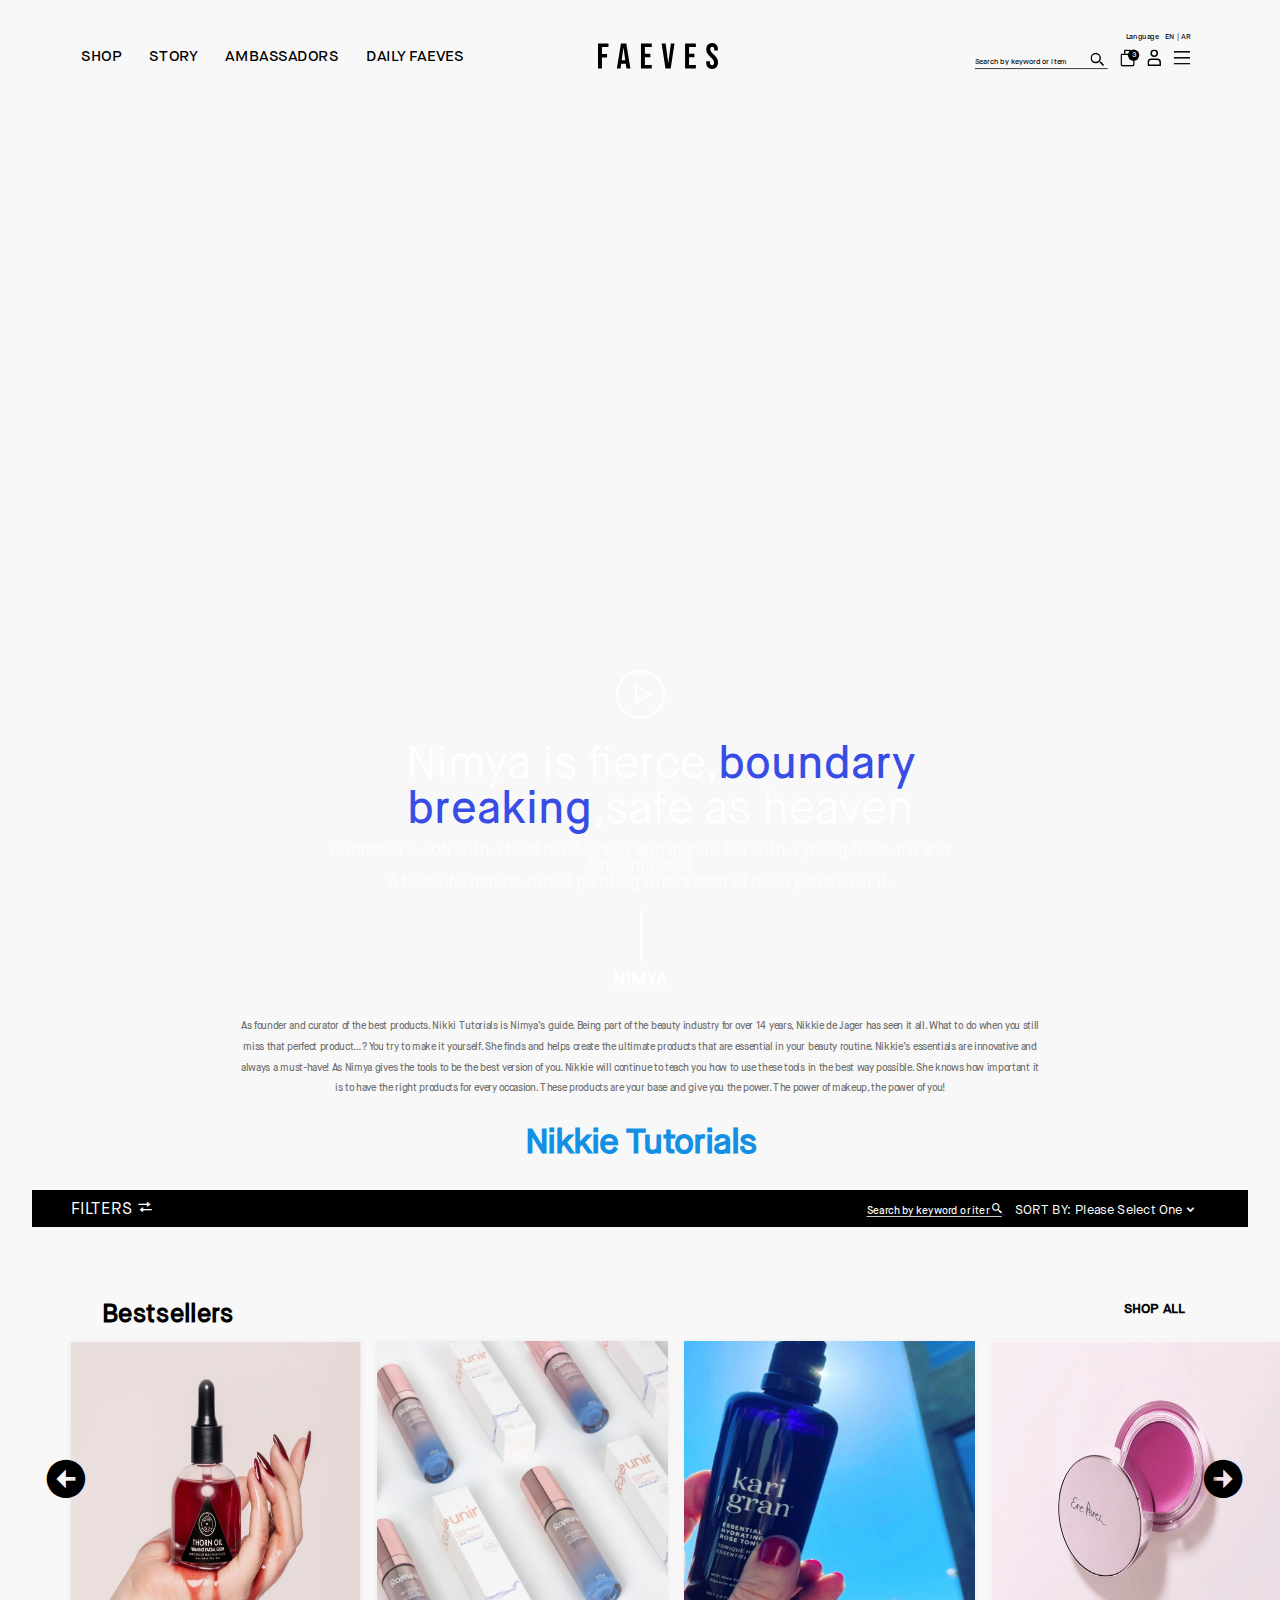
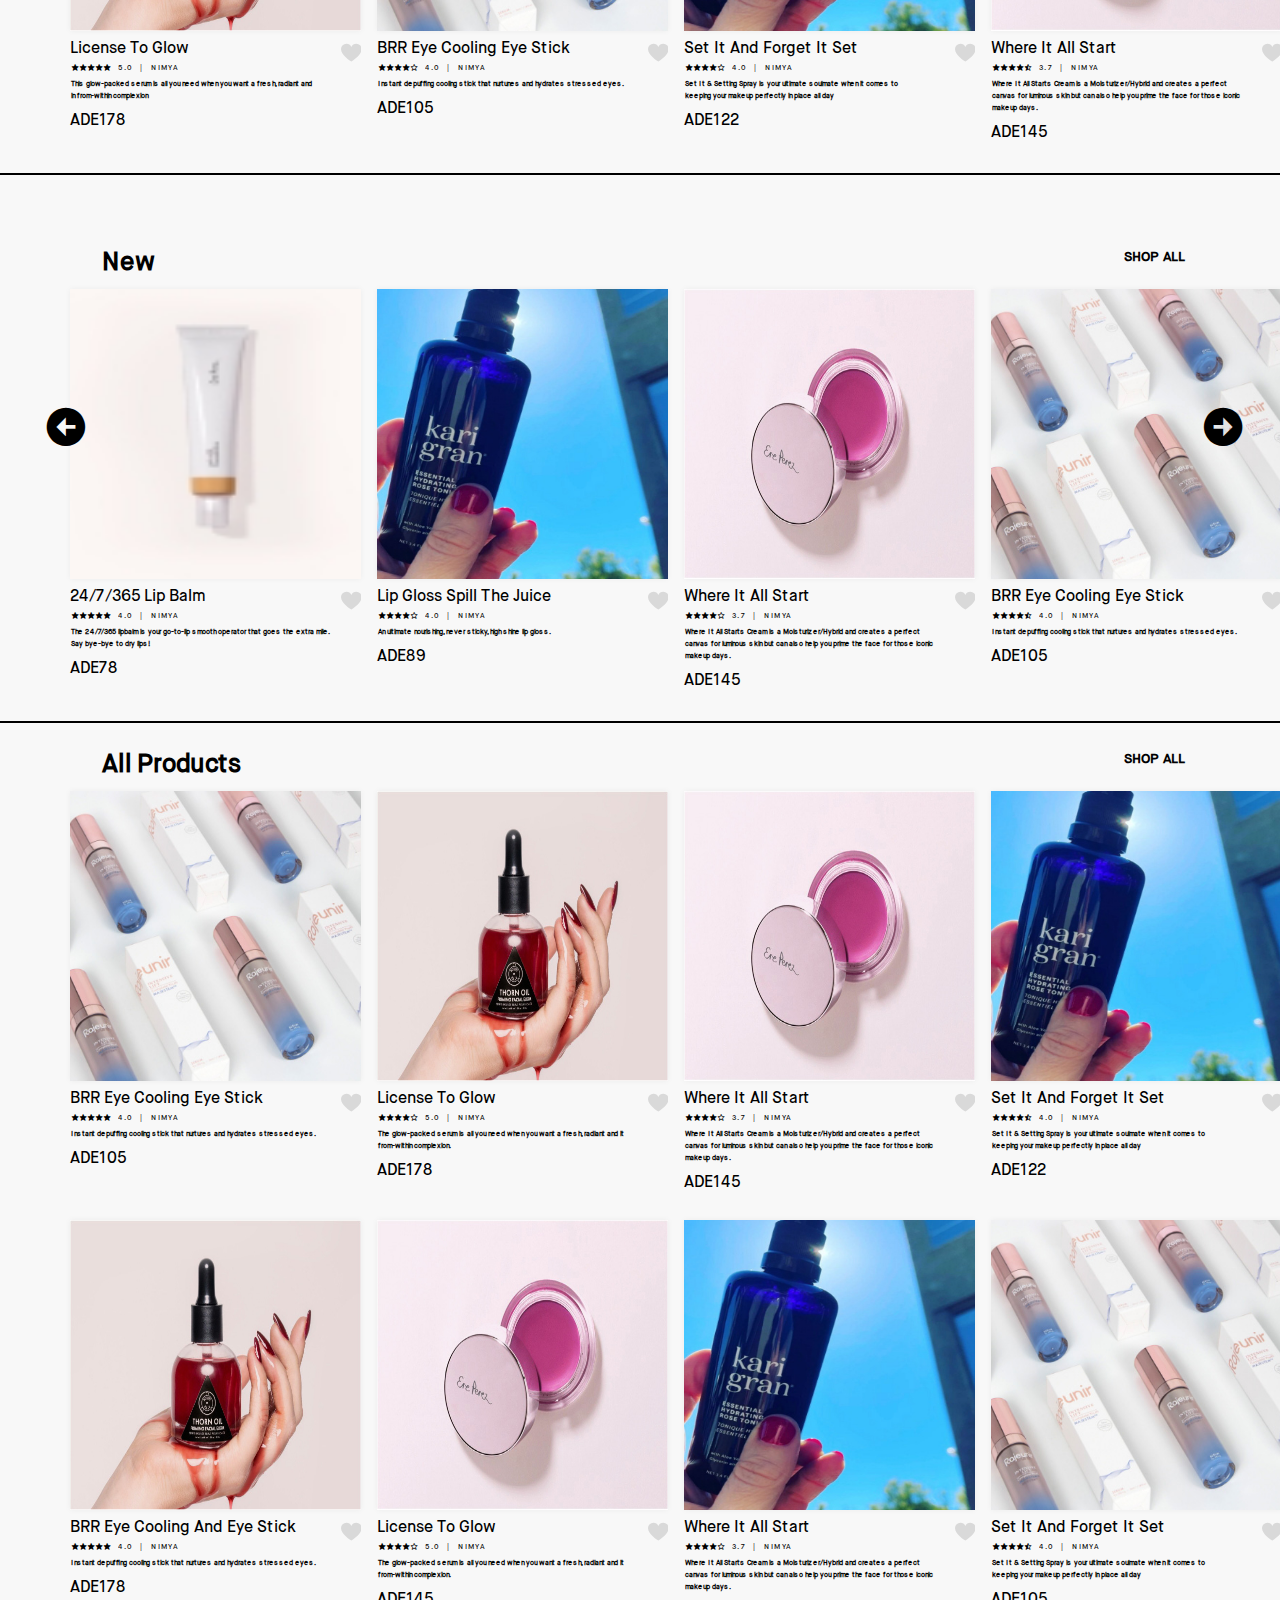
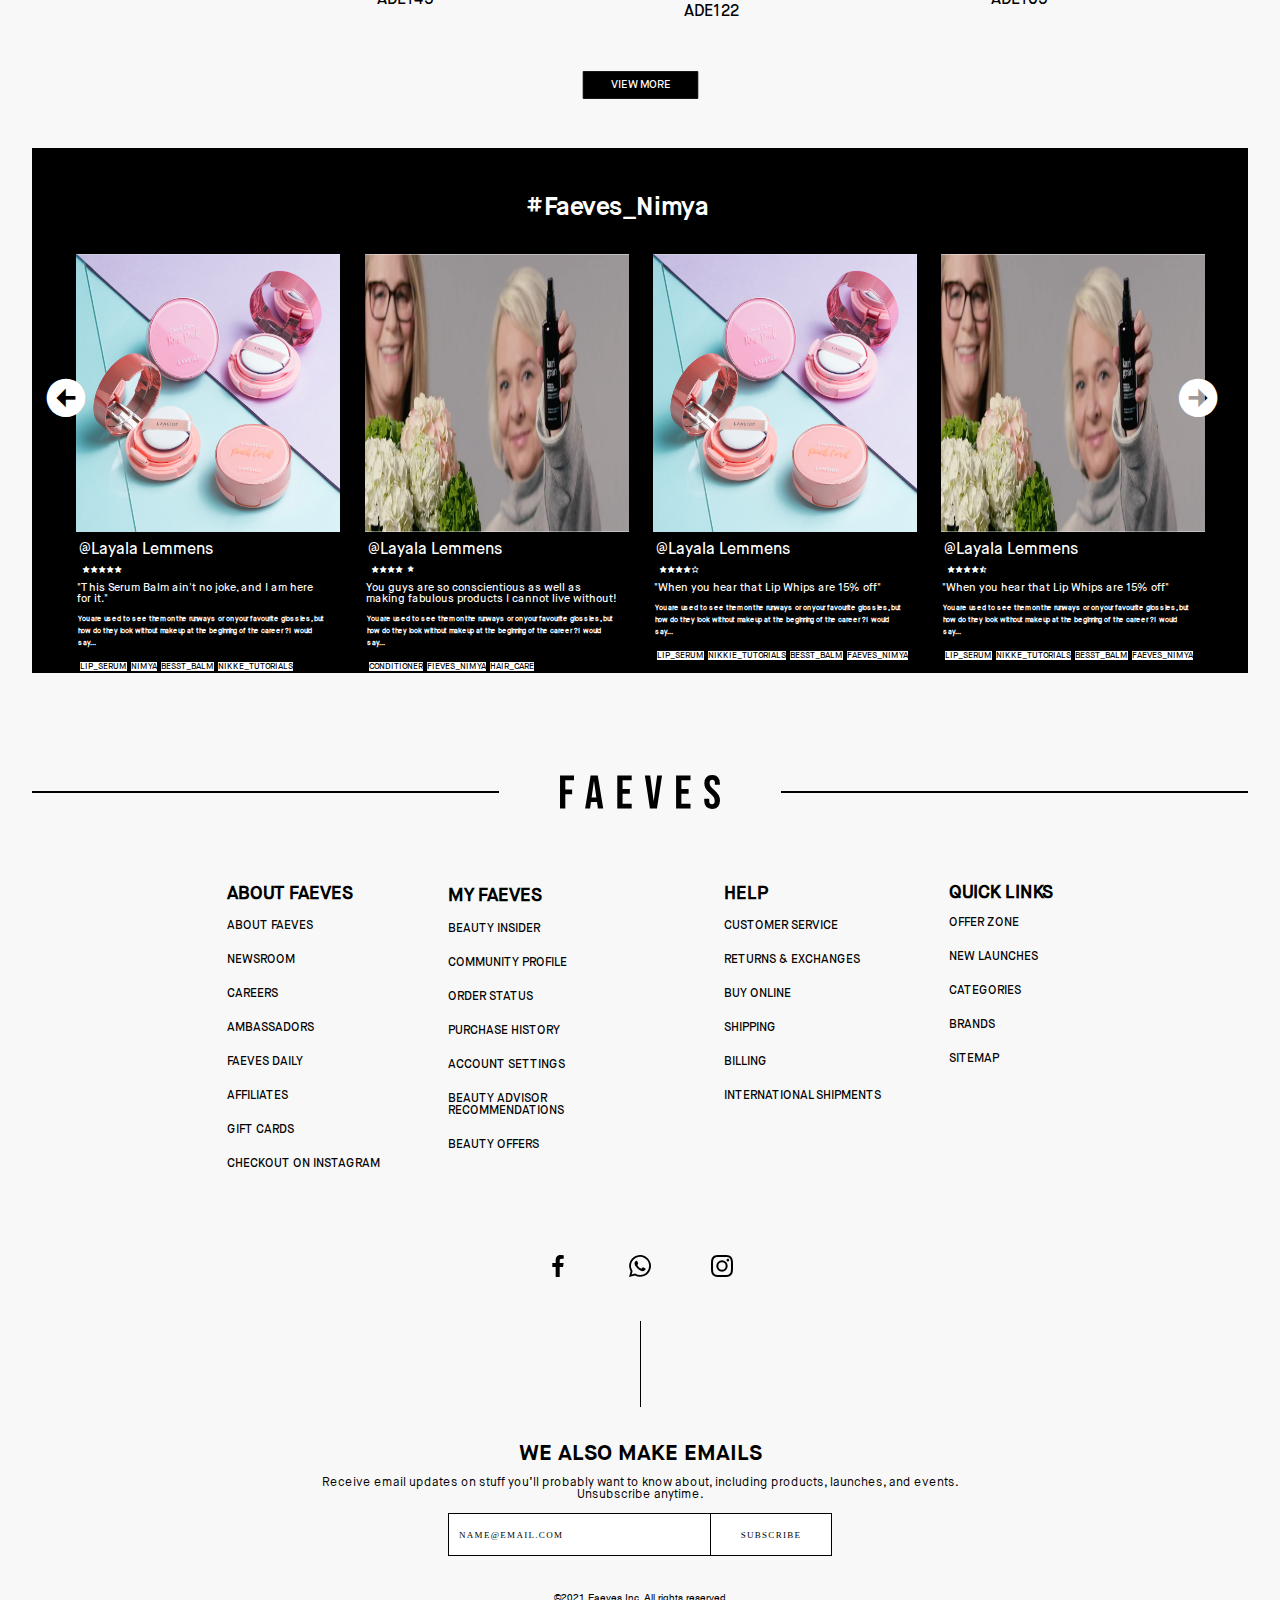
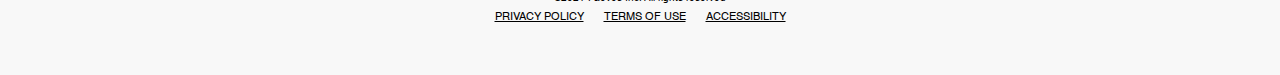
==== commit f478c638: "first-commit" ====
--- a/page1.html
+++ b/page1.html
@@ -3,7 +3,7 @@
 <head>
     <meta charset="UTF-8">
     <meta name="viewport" content="width=device-width, initial-scale=1.0">
-    <title>Faeves</title>
+    <title>Faeves-page1</title>
     <link rel="stylesheet" href="./page1.css">
     <link rel="stylesheet" href="./header.css">
     <link rel="stylesheet" href="./footer.css">
--- a/page1.css
+++ b/page1.css
@@ -299,7 +299,7 @@
             position: relative;
             display: flex;
             top: 227px;
-            left: 24px;
+            left: 0px;
             align-items: center;
             cursor: pointer;
             z-index: 10;
@@ -539,6 +539,7 @@
    
     .products {
       position: relative;
+      display: flex;
      
     }
     .row {
